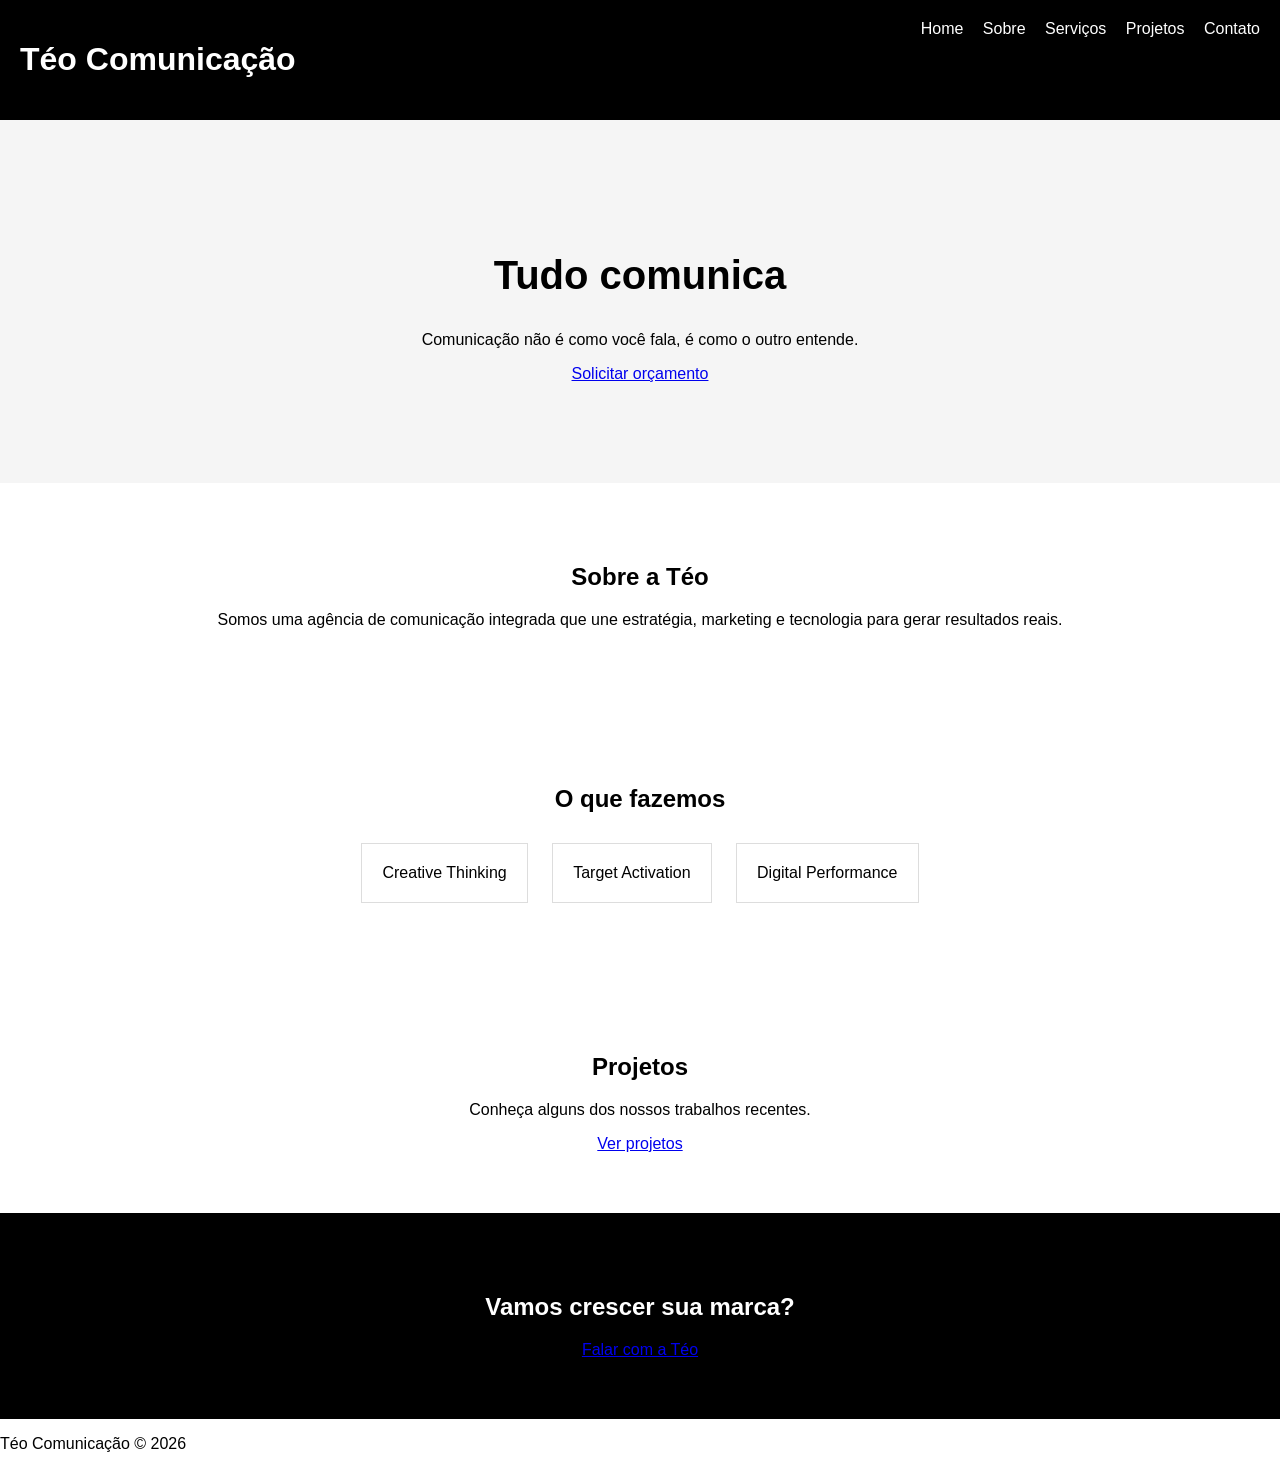
==== frontend/index.html @ 2743157f "feat: cria estrutura inicial da home" ====
<!DOCTYPE html>
<html lang="pt-BR">
<head>
  <meta charset="UTF-8">
  <title>Téo Comunicação</title>
  <link rel="stylesheet" href="css/style.css">
</head>
<body>

  <!-- HEADER -->
  <header>
    <h1>Téo Comunicação</h1>
    <nav>
      <a href="#">Home</a>
      <a href="sobre.html">Sobre</a>
      <a href="servicos.html">Serviços</a>
      <a href="projetos.html">Projetos</a>
      <a href="contato.html">Contato</a>
    </nav>
  </header>

  <!-- HERO -->
  <section class="hero">
    <h2>Tudo comunica</h2>
    <p>Comunicação não é como você fala, é como o outro entende.</p>
    <a href="contato.html">Solicitar orçamento</a>
  </section>

  <!-- SOBRE -->
  <section class="sobre">
    <h2>Sobre a Téo</h2>
    <p>
      Somos uma agência de comunicação integrada que une estratégia,
      marketing e tecnologia para gerar resultados reais.
    </p>
  </section>

  <!-- SERVIÇOS -->
  <section class="servicos">
    <h2>O que fazemos</h2>

    <div class="card">Creative Thinking</div>
    <div class="card">Target Activation</div>
    <div class="card">Digital Performance</div>

  </section>

  <!-- PROJETOS -->
  <section class="projetos">
    <h2>Projetos</h2>
    <p>Conheça alguns dos nossos trabalhos recentes.</p>
    <a href="projetos.html">Ver projetos</a>
  </section>

  <!-- CTA -->
  <section class="cta">
    <h2>Vamos crescer sua marca?</h2>
    <a href="contato.html">Falar com a Téo</a>
  </section>

  <!-- FOOTER -->
  <footer>
    <p>Téo Comunicação © 2026</p>
  </footer>

</body>
</html>
---- frontend/css/style.css ----
body {
    font-family: Arial, sans-serif;
    margin: 0;
  }
  
  header {
    display: flex;
    justify-content: space-between;
    padding: 20px;
    background: #000;
    color: #fff;
  }
  
  nav a {
    color: white;
    margin-left: 15px;
    text-decoration: none;
  }
  
  .hero {
    padding: 100px 20px;
    text-align: center;
    background: #f5f5f5;
  }
  
  .hero h2 {
    font-size: 40px;
  }
  
  section {
    padding: 60px 20px;
    text-align: center;
  }
  
  .card {
    margin: 10px;
    padding: 20px;
    border: 1px solid #ddd;
    display: inline-block;
  }
  
  .cta {
    background: black;
    color: white;
  }
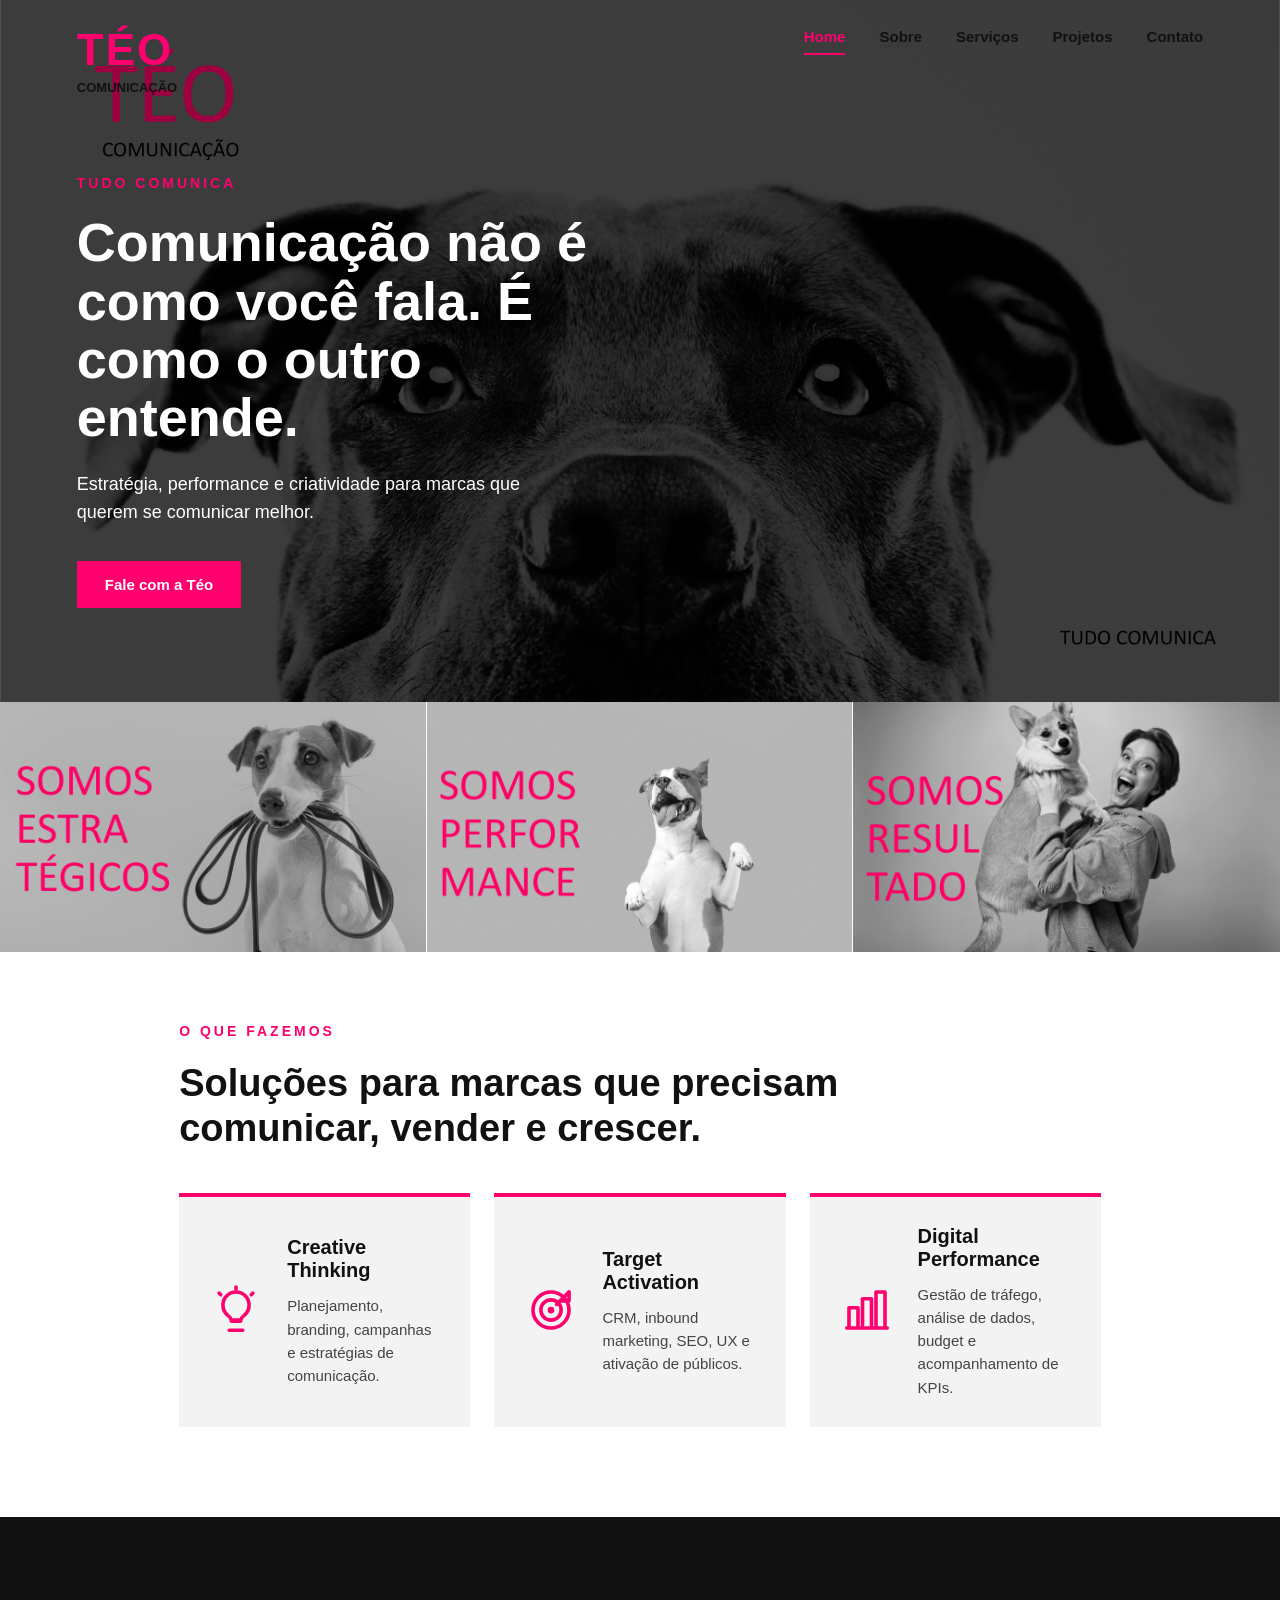
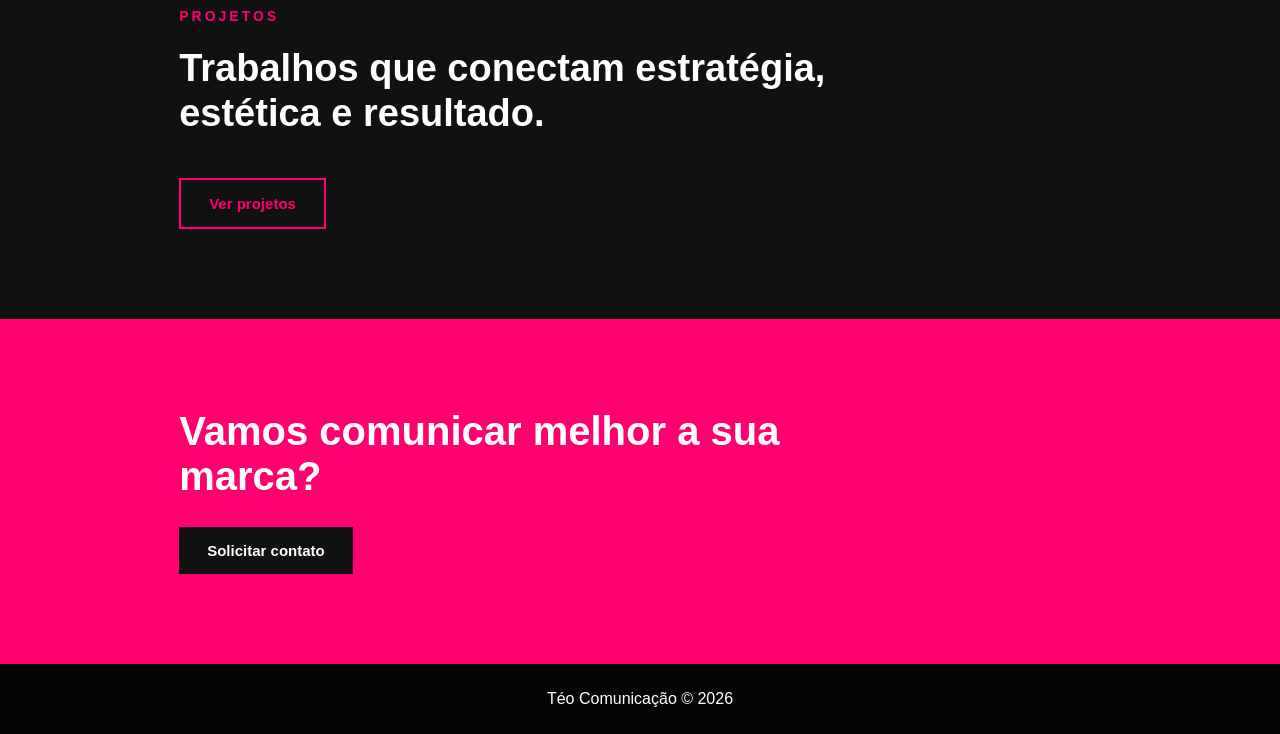
==== commit 0182d70c: "style: atualiza layout da home com imagens e icones" ====
--- a/frontend/index.html
+++ b/frontend/index.html
@@ -1,17 +1,21 @@
 <!DOCTYPE html>
 <html lang="pt-BR">
 <head>
-  <meta charset="UTF-8">
+  <meta charset="UTF-8" />
+  <meta name="viewport" content="width=device-width, initial-scale=1.0" />
   <title>Téo Comunicação</title>
-  <link rel="stylesheet" href="css/style.css">
+  <link rel="stylesheet" href="css/style.css" />
 </head>
 <body>
 
-  <!-- HEADER -->
-  <header>
-    <h1>Téo Comunicação</h1>
-    <nav>
-      <a href="#">Home</a>
+  <header class="header">
+    <div class="brand">
+      <h1>TÉO</h1>
+      <span>COMUNICAÇÃO</span>
+    </div>
+
+    <nav class="menu">
+      <a href="index.html" class="active">Home</a>
       <a href="sobre.html">Sobre</a>
       <a href="servicos.html">Serviços</a>
       <a href="projetos.html">Projetos</a>
@@ -19,47 +23,131 @@
     </nav>
   </header>
 
-  <!-- HERO -->
-  <section class="hero">
-    <h2>Tudo comunica</h2>
-    <p>Comunicação não é como você fala, é como o outro entende.</p>
-    <a href="contato.html">Solicitar orçamento</a>
-  </section>
+  <main>
 
-  <!-- SOBRE -->
-  <section class="sobre">
-    <h2>Sobre a Téo</h2>
-    <p>
-      Somos uma agência de comunicação integrada que une estratégia,
-      marketing e tecnologia para gerar resultados reais.
-    </p>
-  </section>
+    <!-- HERO -->
+    <section class="hero">
+      <div class="hero-content">
+        <span class="section-tag">Tudo comunica</span>
 
-  <!-- SERVIÇOS -->
-  <section class="servicos">
-    <h2>O que fazemos</h2>
+        <h2>
+          Comunicação não é como você fala.
+          É como o outro entende.
+        </h2>
 
-    <div class="card">Creative Thinking</div>
-    <div class="card">Target Activation</div>
-    <div class="card">Digital Performance</div>
+        <p>
+          Estratégia, performance e criatividade para marcas que querem se comunicar melhor.
+        </p>
 
-  </section>
+        <a href="contato.html" class="btn-primary">Fale com a Téo</a>
+      </div>
+    </section>
 
-  <!-- PROJETOS -->
-  <section class="projetos">
-    <h2>Projetos</h2>
-    <p>Conheça alguns dos nossos trabalhos recentes.</p>
-    <a href="projetos.html">Ver projetos</a>
-  </section>
+    <!-- SOMOS -->
+    <section class="somos-grid">
+      <div class="somos-card">
+        <img src="assets/imagens/somos-estrategicos.png" alt="Somos estratégicos">
+      </div>
 
-  <!-- CTA -->
-  <section class="cta">
-    <h2>Vamos crescer sua marca?</h2>
-    <a href="contato.html">Falar com a Téo</a>
-  </section>
+      <div class="somos-card">
+        <img src="assets/imagens/somos-performance.png" alt="Somos performance">
+      </div>
 
-  <!-- FOOTER -->
-  <footer>
+      <div class="somos-card">
+        <img src="assets/imagens/somos-resultado.png" alt="Somos resultado">
+      </div>
+    </section>
+
+    <!-- O QUE FAZEMOS -->
+    <section class="services">
+      <div class="section-header">
+        <span class="section-tag">O que fazemos</span>
+        <h2>
+          Soluções para marcas que precisam comunicar, vender e crescer.
+        </h2>
+      </div>
+
+      <div class="services-grid">
+
+        <article class="service-card">
+          <div class="service-icon">
+            <svg width="54" height="54" viewBox="0 0 24 24" fill="none">
+              <path d="M9 21h6" stroke="currentColor" stroke-width="1.6" stroke-linecap="round"/>
+              <path d="M10 17h4" stroke="currentColor" stroke-width="1.6" stroke-linecap="round"/>
+              <path d="M8.5 14.5C7.1 13.4 6.2 11.7 6.2 9.8C6.2 6.6 8.8 4 12 4C15.2 4 17.8 6.6 17.8 9.8C17.8 11.7 16.9 13.4 15.5 14.5C14.7 15.1 14.3 15.8 14.1 16.5H9.9C9.7 15.8 9.3 15.1 8.5 14.5Z" stroke="currentColor" stroke-width="1.6" stroke-linejoin="round"/>
+              <path d="M12 1.8V2.8" stroke="currentColor" stroke-width="1.6" stroke-linecap="round"/>
+              <path d="M4.5 4.5L5.2 5.2" stroke="currentColor" stroke-width="1.6" stroke-linecap="round"/>
+              <path d="M19.5 4.5L18.8 5.2" stroke="currentColor" stroke-width="1.6" stroke-linecap="round"/>
+            </svg>
+          </div>
+
+          <div>
+            <h3>Creative Thinking</h3>
+            <p>
+              Planejamento, branding, campanhas e estratégias de comunicação.
+            </p>
+          </div>
+        </article>
+
+        <article class="service-card">
+          <div class="service-icon">
+            <svg width="54" height="54" viewBox="0 0 24 24" fill="none">
+              <circle cx="12" cy="12" r="8" stroke="currentColor" stroke-width="1.6"/>
+              <circle cx="12" cy="12" r="4.5" stroke="currentColor" stroke-width="1.6"/>
+              <circle cx="12" cy="12" r="1.5" fill="currentColor"/>
+              <path d="M14.5 9.5L20 4" stroke="currentColor" stroke-width="1.6" stroke-linecap="round"/>
+              <path d="M20 4V8H16" stroke="currentColor" stroke-width="1.6" stroke-linecap="round" stroke-linejoin="round"/>
+            </svg>
+          </div>
+
+          <div>
+            <h3>Target Activation</h3>
+            <p>
+              CRM, inbound marketing, SEO, UX e ativação de públicos.
+            </p>
+          </div>
+        </article>
+
+        <article class="service-card">
+          <div class="service-icon">
+            <svg width="54" height="54" viewBox="0 0 24 24" fill="none">
+              <path d="M4 20V11H8V20" stroke="currentColor" stroke-width="1.6" stroke-linejoin="round"/>
+              <path d="M10 20V7H14V20" stroke="currentColor" stroke-width="1.6" stroke-linejoin="round"/>
+              <path d="M16 20V4H20V20" stroke="currentColor" stroke-width="1.6" stroke-linejoin="round"/>
+              <path d="M3 20H21" stroke="currentColor" stroke-width="1.6" stroke-linecap="round"/>
+            </svg>
+          </div>
+
+          <div>
+            <h3>Digital Performance</h3>
+            <p>
+              Gestão de tráfego, análise de dados, budget e acompanhamento de KPIs.
+            </p>
+          </div>
+        </article>
+
+      </div>
+    </section>
+
+    <!-- PROJETOS -->
+    <section class="projects-preview">
+      <div class="section-header">
+        <span class="section-tag">Projetos</span>
+        <h2>Trabalhos que conectam estratégia, estética e resultado.</h2>
+      </div>
+
+      <a href="projetos.html" class="btn-secondary">Ver projetos</a>
+    </section>
+
+    <!-- CTA -->
+    <section class="cta">
+      <h2>Vamos comunicar melhor a sua marca?</h2>
+      <a href="contato.html" class="btn-primary">Solicitar contato</a>
+    </section>
+
+  </main>
+
+  <footer class="footer">
     <p>Téo Comunicação © 2026</p>
   </footer>
 
--- a/frontend/css/style.css
+++ b/frontend/css/style.css
@@ -1,45 +1,281 @@
-body {
-    font-family: Arial, sans-serif;
+* {
     margin: 0;
-  }
-  
-  header {
+    padding: 0;
+    box-sizing: border-box;
+  }
+  
+  body {
+    font-family: Arial, Helvetica, sans-serif;
+    background: #fff;
+    color: #111;
+  }
+  
+  .header {
+    width: 100%;
+    padding: 28px 6%;
+    position: absolute;
+    top: 0;
+    left: 0;
+    z-index: 10;
+  
     display: flex;
     justify-content: space-between;
-    padding: 20px;
-    background: #000;
-    color: #fff;
-  }
-  
-  nav a {
-    color: white;
-    margin-left: 15px;
+    align-items: flex-start;
+  }
+  
+  .brand h1 {
+    color: #ff006e;
+    font-size: 44px;
+    line-height: 1;
+    letter-spacing: 2px;
+  }
+  
+  .brand span {
+    display: block;
+    margin-top: 8px;
+    font-size: 13px;
+    font-weight: 700;
+    color: #111;
+  }
+  
+  .menu {
+    display: flex;
+    gap: 34px;
+  }
+  
+  .menu a {
+    color: #111;
     text-decoration: none;
+    font-weight: 700;
+    font-size: 15px;
+    padding-bottom: 8px;
+  }
+  
+  .menu a:hover,
+  .menu a.active {
+    color: #ff006e;
+    border-bottom: 2px solid #ff006e;
   }
   
   .hero {
-    padding: 100px 20px;
+    min-height: 78vh;
+    padding: 170px 6% 90px;
+  
+    background:
+      linear-gradient(rgba(0, 0, 0, 0.38), rgba(0, 0, 0, 0.38)),
+      url("../assets/imagens/capa-cachorro.png");
+  
+    background-size: cover;
+    background-position: center;
+    color: #fff;
+  
+    display: flex;
+    align-items: center;
+  }
+  
+  .hero-content {
+    max-width: 580px;
+  }
+  
+  .section-tag {
+    display: inline-block;
+    margin-bottom: 22px;
+    color: #ff006e;
+    font-size: 14px;
+    font-weight: 800;
+    letter-spacing: 3px;
+    text-transform: uppercase;
+  }
+  
+  .hero h2 {
+    font-size: 54px;
+    line-height: 1.08;
+    font-weight: 900;
+    margin-bottom: 24px;
+  }
+  
+  .hero p {
+    max-width: 480px;
+    font-size: 18px;
+    line-height: 1.55;
+    margin-bottom: 34px;
+  }
+  
+  .btn-primary,
+  .btn-secondary {
+    display: inline-block;
+    text-decoration: none;
+    font-weight: 800;
+    font-size: 15px;
+    padding: 15px 28px;
+    transition: 0.3s;
+  }
+  
+  .btn-primary {
+    background: #ff006e;
+    color: #fff;
+  }
+  
+  .btn-primary:hover {
+    background: #d9005d;
+  }
+  
+  .btn-secondary {
+    border: 2px solid #ff006e;
+    color: #ff006e;
+  }
+  
+  .btn-secondary:hover {
+    background: #ff006e;
+    color: #fff;
+  }
+  
+  .somos-grid {
+    display: grid;
+    grid-template-columns: repeat(3, 1fr);
+    background: #d9d9d9;
+  }
+  
+  .somos-card {
+    min-height: 250px;
+    border-right: 1px solid #fff;
+    overflow: hidden;
+  }
+  
+  .somos-card:last-child {
+    border-right: none;
+  }
+  
+  .somos-card img {
+    width: 100%;
+    height: 100%;
+    display: block;
+    object-fit: cover;
+  }
+  
+  .services {
+    padding: 70px 14% 90px;
+    background: #fff;
+  }
+  
+  .section-header {
+    max-width: 760px;
+    margin-bottom: 42px;
+  }
+  
+  .section-header h2 {
+    font-size: 38px;
+    line-height: 1.18;
+    font-weight: 900;
+  }
+  
+  .services-grid {
+    display: grid;
+    grid-template-columns: repeat(3, 1fr);
+    gap: 24px;
+  }
+  
+  .service-card {
+    min-height: 150px;
+    padding: 28px 30px;
+    background: #f3f3f3;
+    border-top: 4px solid #ff006e;
+  
+    display: flex;
+    align-items: center;
+    gap: 24px;
+  }
+  
+  .service-icon {
+    color: #ff006e;
+    flex-shrink: 0;
+  }
+  
+  .service-card h3 {
+    font-size: 20px;
+    margin-bottom: 12px;
+  }
+  
+  .service-card p {
+    color: #444;
+    font-size: 15px;
+    line-height: 1.55;
+  }
+  
+  .projects-preview {
+    padding: 90px 14%;
+    background: #111;
+    color: #fff;
+  }
+  
+  .projects-preview .section-header h2 {
+    color: #fff;
+  }
+  
+  .cta {
+    padding: 90px 14%;
+    background: #ff006e;
+    color: #fff;
+  }
+  
+  .cta h2 {
+    font-size: 40px;
+    max-width: 700px;
+    margin-bottom: 28px;
+  }
+  
+  .cta .btn-primary {
+    background: #111;
+  }
+  
+  .footer {
+    padding: 26px 8%;
+    background: #050505;
+    color: #fff;
     text-align: center;
-    background: #f5f5f5;
-  }
-  
-  .hero h2 {
-    font-size: 40px;
-  }
-  
-  section {
-    padding: 60px 20px;
-    text-align: center;
-  }
-  
-  .card {
-    margin: 10px;
-    padding: 20px;
-    border: 1px solid #ddd;
-    display: inline-block;
-  }
-  
-  .cta {
-    background: black;
-    color: white;
+  }
+  
+  /* Responsivo */
+  @media (max-width: 900px) {
+    .header {
+      position: relative;
+      background: #fff;
+      flex-direction: column;
+      gap: 24px;
+    }
+  
+    .menu {
+      flex-wrap: wrap;
+      gap: 18px;
+    }
+  
+    .hero {
+      padding-top: 90px;
+      min-height: 70vh;
+    }
+  
+    .hero h2 {
+      font-size: 40px;
+    }
+  
+    .somos-grid,
+    .services-grid {
+      grid-template-columns: 1fr;
+    }
+  
+    .services,
+    .projects-preview,
+    .cta {
+      padding: 70px 8%;
+    }
+  
+    .section-header h2,
+    .cta h2 {
+      font-size: 32px;
+    }
+  
+    .service-card {
+      flex-direction: column;
+      align-items: flex-start;
+    }
   }
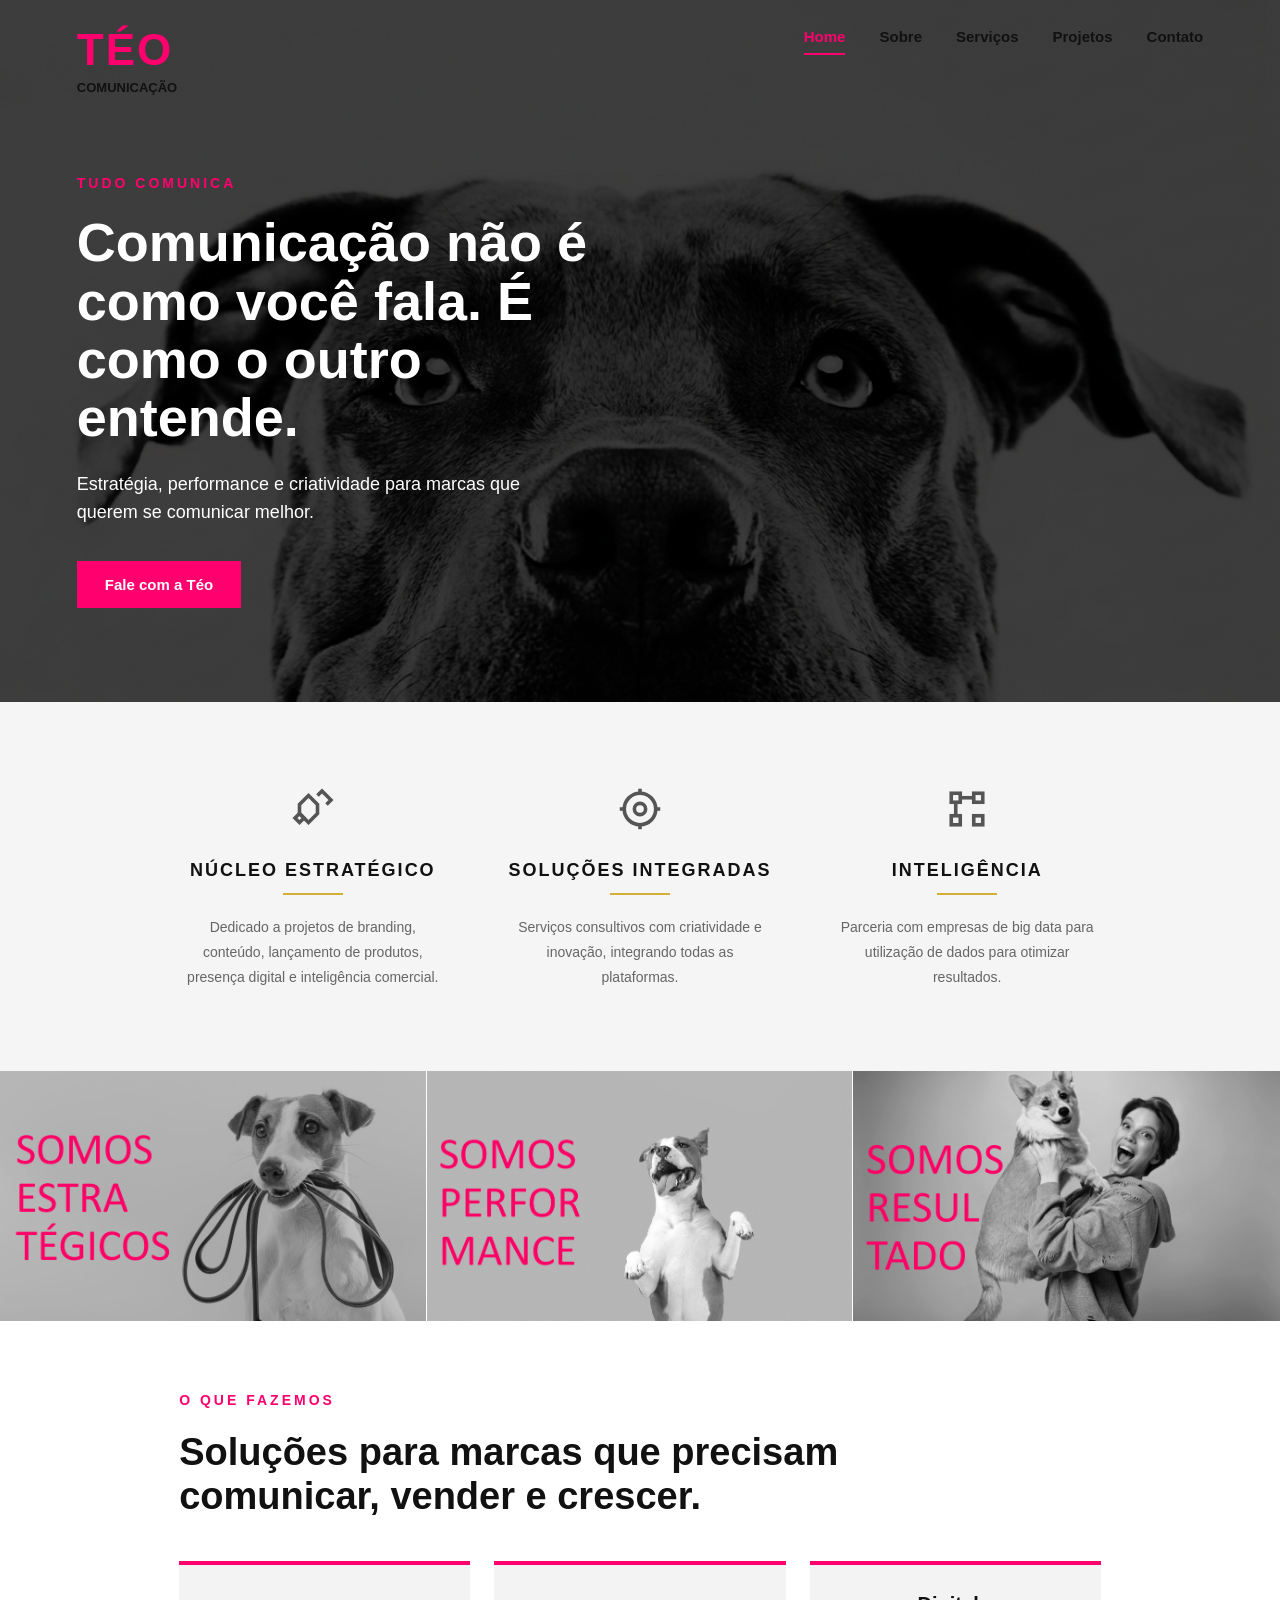
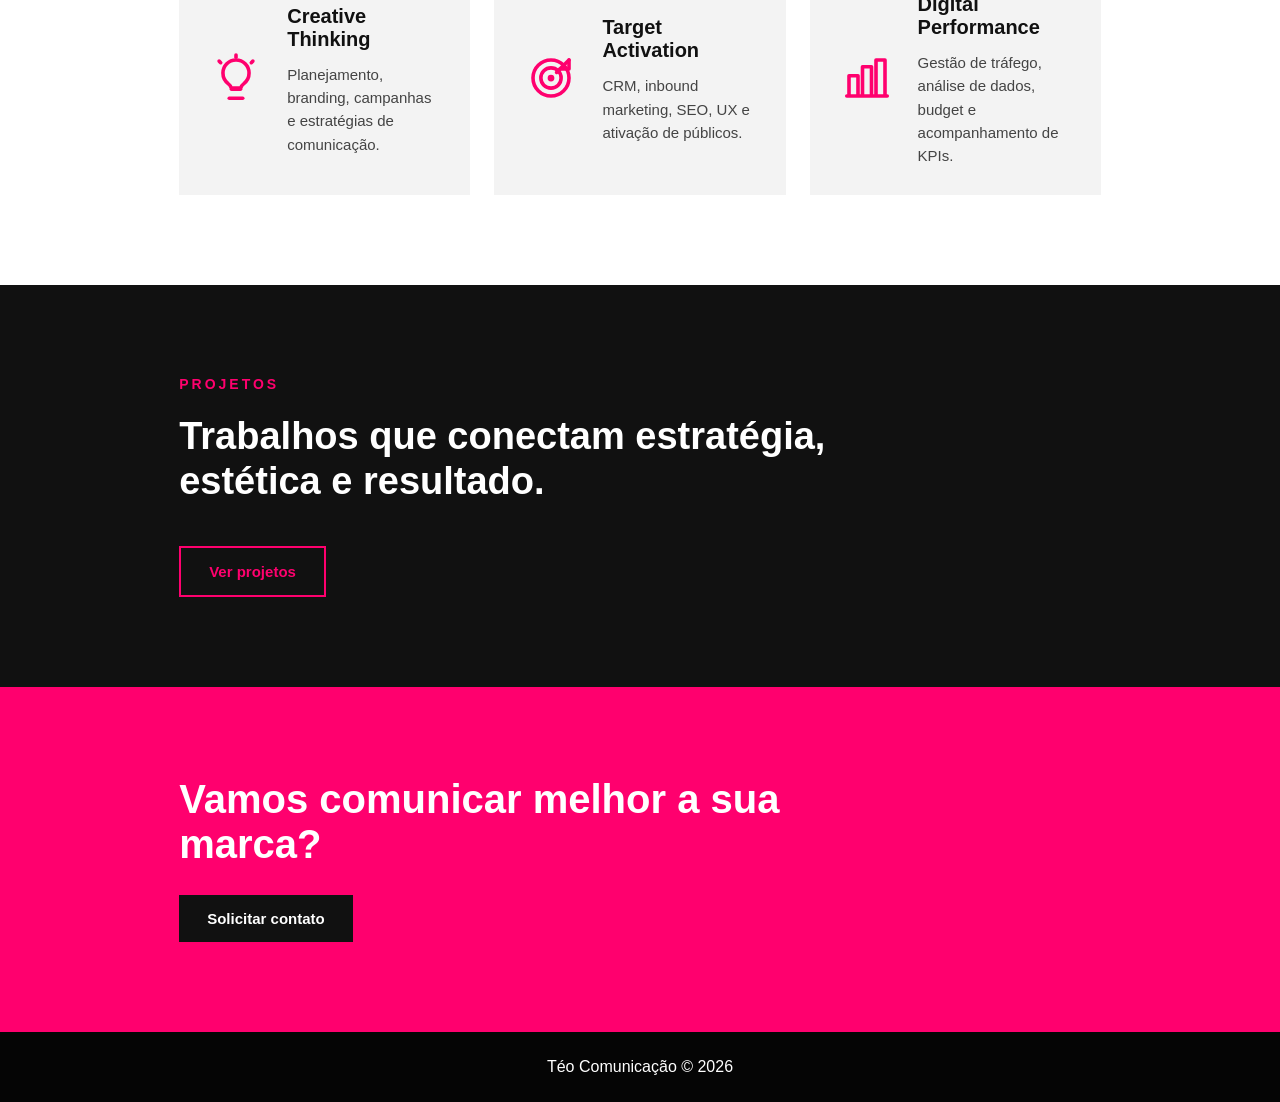
==== commit 3fb31889: "feat: adiciona seção institucional com icones (núcleo, soluções e inteligência)" ====
--- a/frontend/index.html
+++ b/frontend/index.html
@@ -42,6 +42,77 @@
         <a href="contato.html" class="btn-primary">Fale com a Téo</a>
       </div>
     </section>
+
+    <section class="services-extra">
+
+        <div class="services-extra-grid">
+      
+          <article class="service-extra">
+            <div class="icon">
+              <svg width="54" height="54" viewBox="0 0 24 24" fill="none">
+                <path d="M8 16L6 18L4 16L6 14L8 16Z" stroke="currentColor" stroke-width="1.6"/>
+                <path d="M6 14V10L10 6L14 10V14L10 18L6 14Z" stroke="currentColor" stroke-width="1.6"/>
+                <path d="M14 6L16 4L20 8L18 10" stroke="currentColor" stroke-width="1.6"/>
+              </svg>
+            </div>
+      
+            <h3>Núcleo Estratégico</h3>
+      
+            <div class="line"></div>
+      
+            <p>
+              Dedicado a projetos de branding, conteúdo, lançamento de produtos,
+              presença digital e inteligência comercial.
+            </p>
+          </article>
+      
+          <article class="service-extra">
+            <div class="icon">
+              <svg width="54" height="54" viewBox="0 0 24 24" fill="none">
+                <circle cx="12" cy="12" r="7" stroke="currentColor" stroke-width="1.6"/>
+                <circle cx="12" cy="12" r="2.5" stroke="currentColor" stroke-width="1.6"/>
+                <path d="M12 5V3" stroke="currentColor" stroke-width="1.6"/>
+                <path d="M12 21V19" stroke="currentColor" stroke-width="1.6"/>
+                <path d="M5 12H3" stroke="currentColor" stroke-width="1.6"/>
+                <path d="M21 12H19" stroke="currentColor" stroke-width="1.6"/>
+              </svg>
+            </div>
+      
+            <h3>Soluções Integradas</h3>
+      
+            <div class="line"></div>
+      
+            <p>
+              Serviços consultivos com criatividade e inovação,
+              integrando todas as plataformas.
+            </p>
+          </article>
+      
+          <article class="service-extra">
+            <div class="icon">
+              <svg width="54" height="54" viewBox="0 0 24 24" fill="none">
+                <rect x="5" y="5" width="4" height="4" stroke="currentColor" stroke-width="1.6"/>
+                <rect x="15" y="5" width="4" height="4" stroke="currentColor" stroke-width="1.6"/>
+                <rect x="5" y="15" width="4" height="4" stroke="currentColor" stroke-width="1.6"/>
+                <rect x="15" y="15" width="4" height="4" stroke="currentColor" stroke-width="1.6"/>
+                <path d="M9 7H15" stroke="currentColor" stroke-width="1.6"/>
+                <path d="M7 9V15" stroke="currentColor" stroke-width="1.6"/>
+              </svg>
+            </div>
+      
+            <h3>Inteligência</h3>
+      
+            <div class="line"></div>
+      
+            <p>
+              Parceria com empresas de big data para utilização de dados
+              para otimizar resultados.
+            </p>
+          </article>
+      
+        </div>
+      
+      </section>
 
     <!-- SOMOS -->
     <section class="somos-grid">
--- a/frontend/css/style.css
+++ b/frontend/css/style.css
@@ -278,4 +278,49 @@
       flex-direction: column;
       align-items: flex-start;
     }
+  }
+
+  .services-extra {
+    padding: 80px 14%;
+    background: #f5f5f5;
+  }
+  
+  .services-extra-grid {
+    display: grid;
+    grid-template-columns: repeat(3, 1fr);
+    gap: 60px;
+    text-align: center;
+  }
+  
+  .service-extra .icon {
+    color: #555;
+    margin-bottom: 20px;
+  }
+  
+  .service-extra h3 {
+    font-size: 18px;
+    letter-spacing: 2px;
+    text-transform: uppercase;
+    margin-bottom: 12px;
+  }
+  
+  .service-extra .line {
+    width: 60px;
+    height: 2px;
+    background: #d4af37;
+    margin: 12px auto 20px;
+  }
+  
+  .service-extra p {
+    font-size: 14px;
+    color: #666;
+    line-height: 1.8;
+  }
+  
+  /* Responsivo */
+  @media (max-width: 900px) {
+    .services-extra-grid {
+      grid-template-columns: 1fr;
+      gap: 40px;
+    }
   }
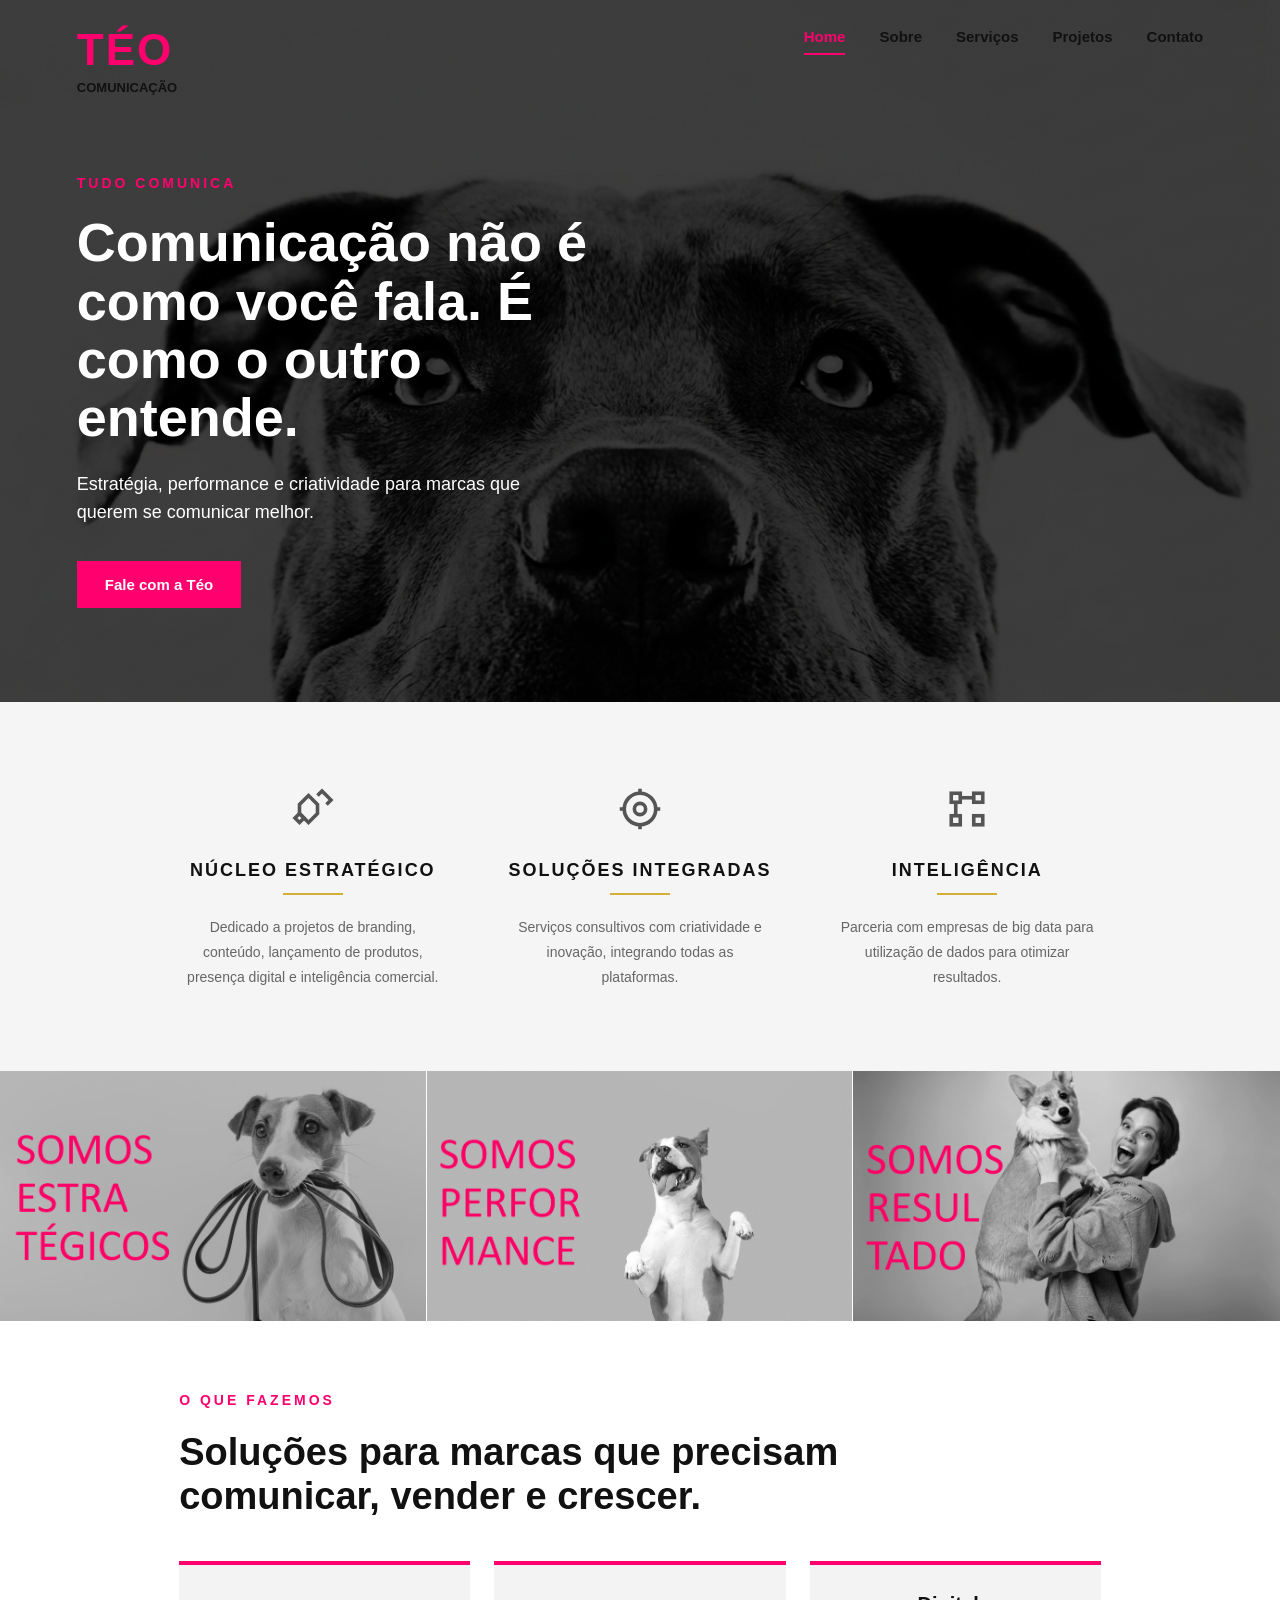
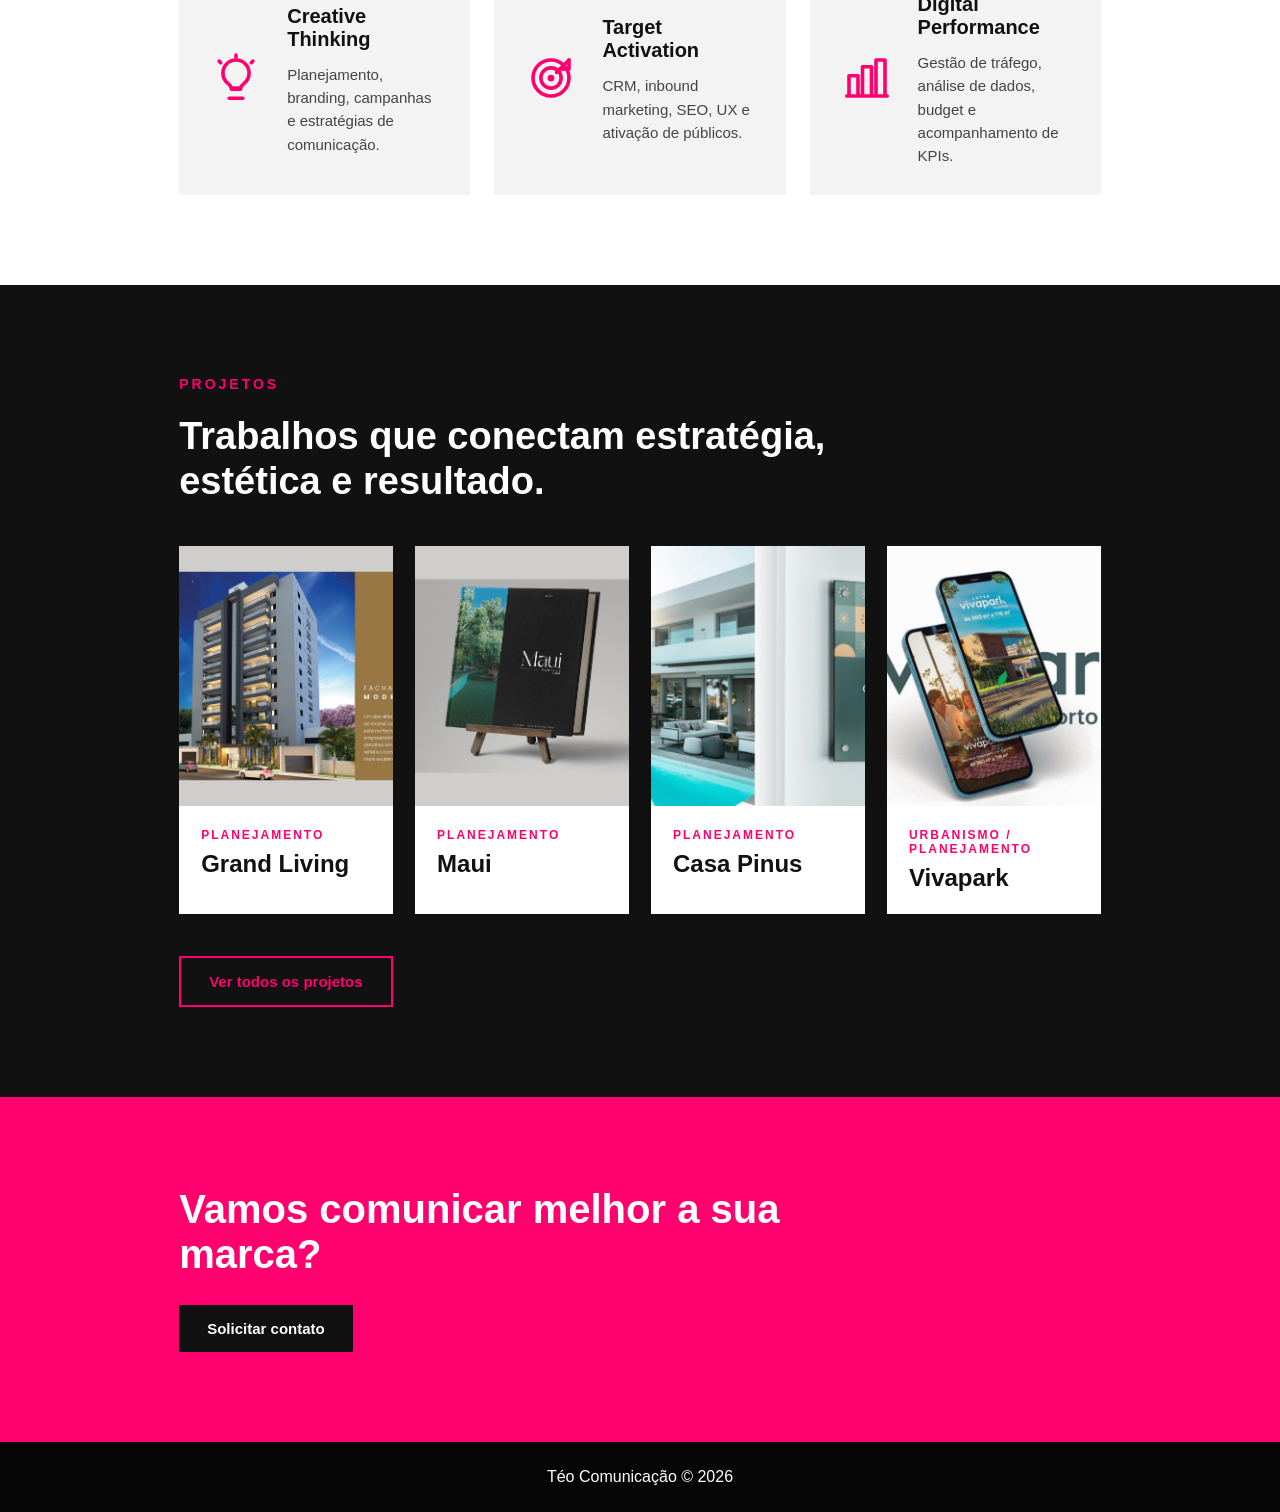
==== commit 08dc23e9: "feat: adiciona projetos em destaque na home" ====
--- a/frontend/index.html
+++ b/frontend/index.html
@@ -202,13 +202,47 @@
 
     <!-- PROJETOS -->
     <section class="projects-preview">
-      <div class="section-header">
-        <span class="section-tag">Projetos</span>
-        <h2>Trabalhos que conectam estratégia, estética e resultado.</h2>
-      </div>
-
-      <a href="projetos.html" class="btn-secondary">Ver projetos</a>
-    </section>
+        <div class="section-header">
+          <span class="section-tag">Projetos</span>
+          <h2>Trabalhos que conectam estratégia, estética e resultado.</h2>
+        </div>
+      
+        <div class="projects-grid">
+          <article class="project-card">
+            <img src="assets/imagens/grand-living-01.png" alt="Projeto Grand Living">
+            <div>
+              <span>Planejamento</span>
+              <h3>Grand Living</h3>
+            </div>
+          </article>
+      
+          <article class="project-card">
+            <img src="assets/imagens/maui-01.png" alt="Projeto Maui">
+            <div>
+              <span>Planejamento</span>
+              <h3>Maui</h3>
+            </div>
+          </article>
+      
+          <article class="project-card">
+            <img src="assets/imagens/casa-pinus-01.png" alt="Projeto Casa Pinus">
+            <div>
+              <span>Planejamento</span>
+              <h3>Casa Pinus</h3>
+            </div>
+          </article>
+      
+          <article class="project-card">
+            <img src="assets/imagens/vivapark-01.png" alt="Projeto Vivapark">
+            <div>
+              <span>Urbanismo / Planejamento</span>
+              <h3>Vivapark</h3>
+            </div>
+          </article>
+        </div>
+      
+        <a href="projetos.html" class="btn-secondary">Ver todos os projetos</a>
+      </section>
 
     <!-- CTA -->
     <section class="cta">
--- a/frontend/css/style.css
+++ b/frontend/css/style.css
@@ -211,6 +211,54 @@
   .projects-preview .section-header h2 {
     color: #fff;
   }
+
+  .projects-grid {
+    display: grid;
+    grid-template-columns: repeat(4, 1fr);
+    gap: 22px;
+    margin-bottom: 42px;
+  }
+  
+  .project-card {
+    background: #fff;
+    color: #111;
+    overflow: hidden;
+  }
+  
+  .project-card img {
+    width: 100%;
+    height: 260px;
+    display: block;
+    object-fit: cover;
+  }
+  
+  .project-card div {
+    padding: 22px;
+  }
+  
+  .project-card span {
+    display: block;
+    color: #ff006e;
+    font-size: 12px;
+    font-weight: 800;
+    text-transform: uppercase;
+    letter-spacing: 2px;
+    margin-bottom: 8px;
+  }
+  
+  .project-card h3 {
+    font-size: 24px;
+  }
+  
+  @media (max-width: 900px) {
+    .projects-grid {
+      grid-template-columns: 1fr;
+    }
+  
+    .project-card img {
+      height: 300px;
+    }
+  }
   
   .cta {
     padding: 90px 14%;
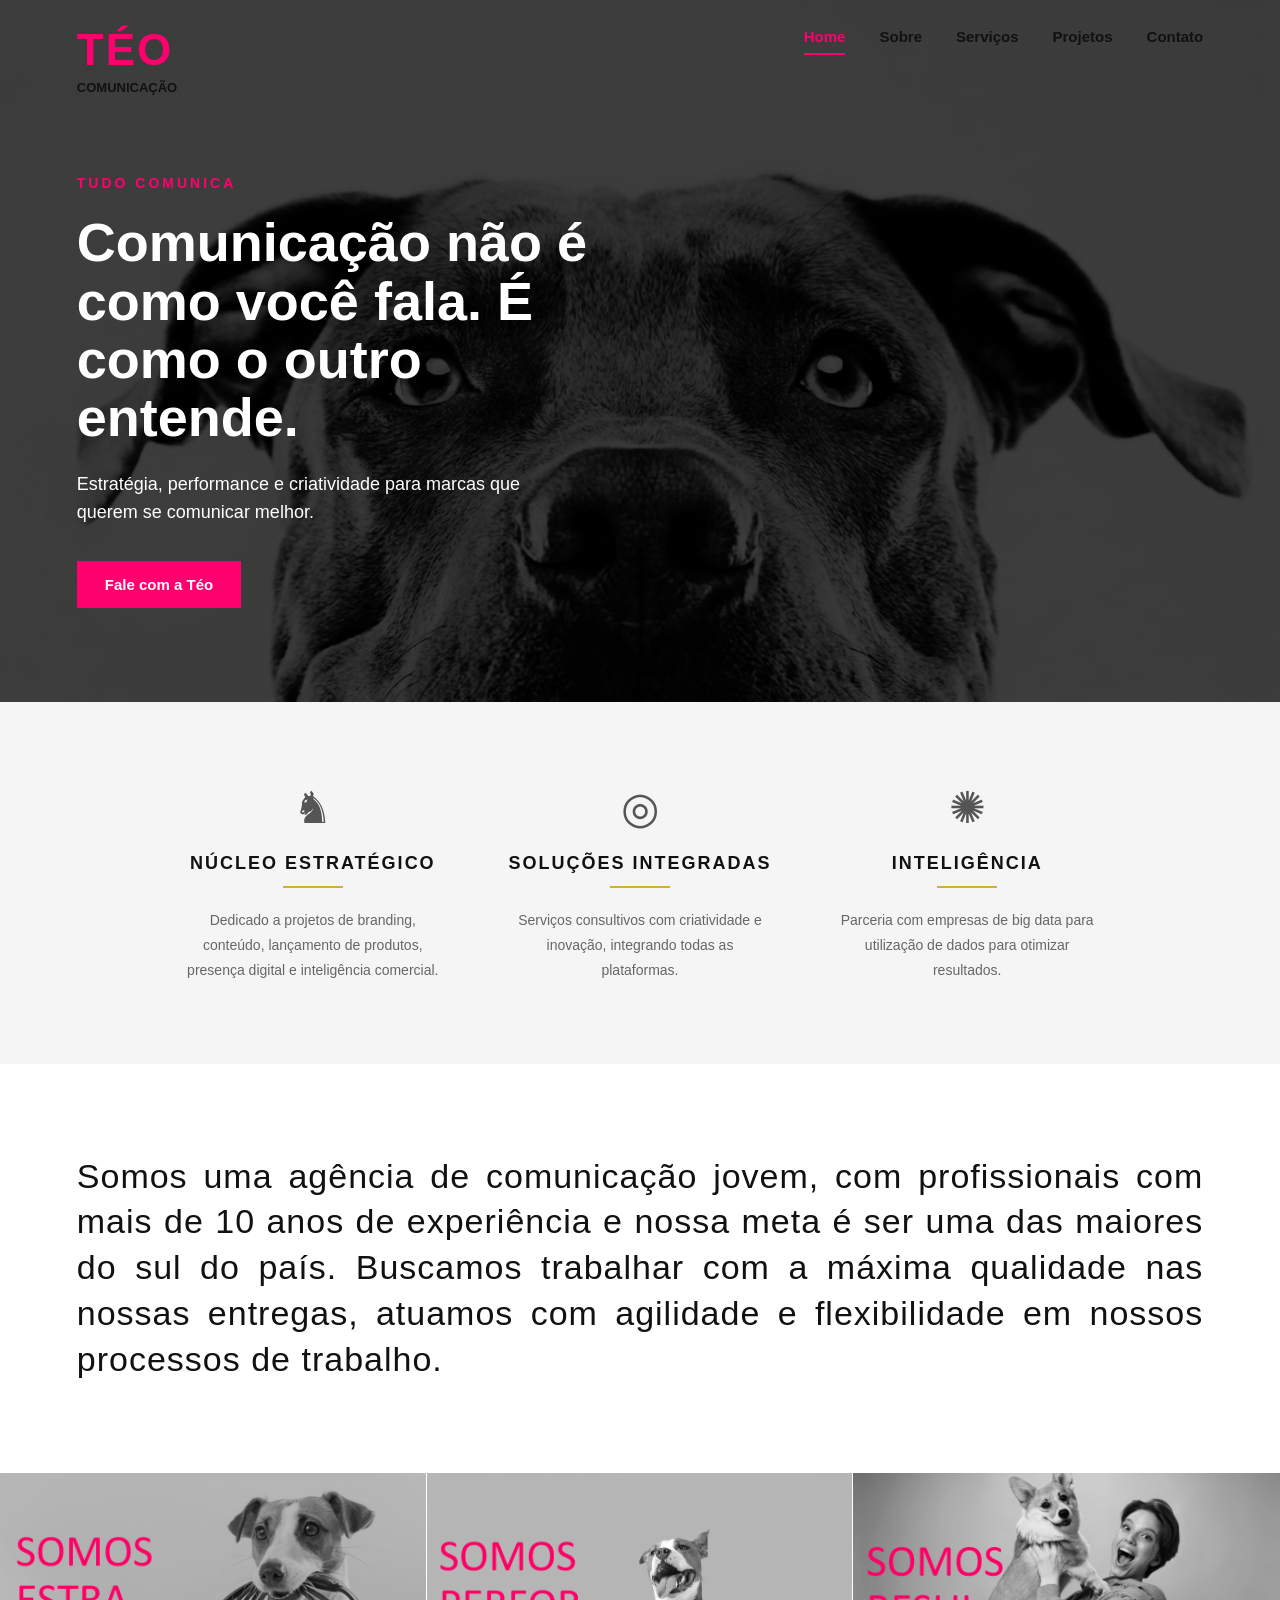
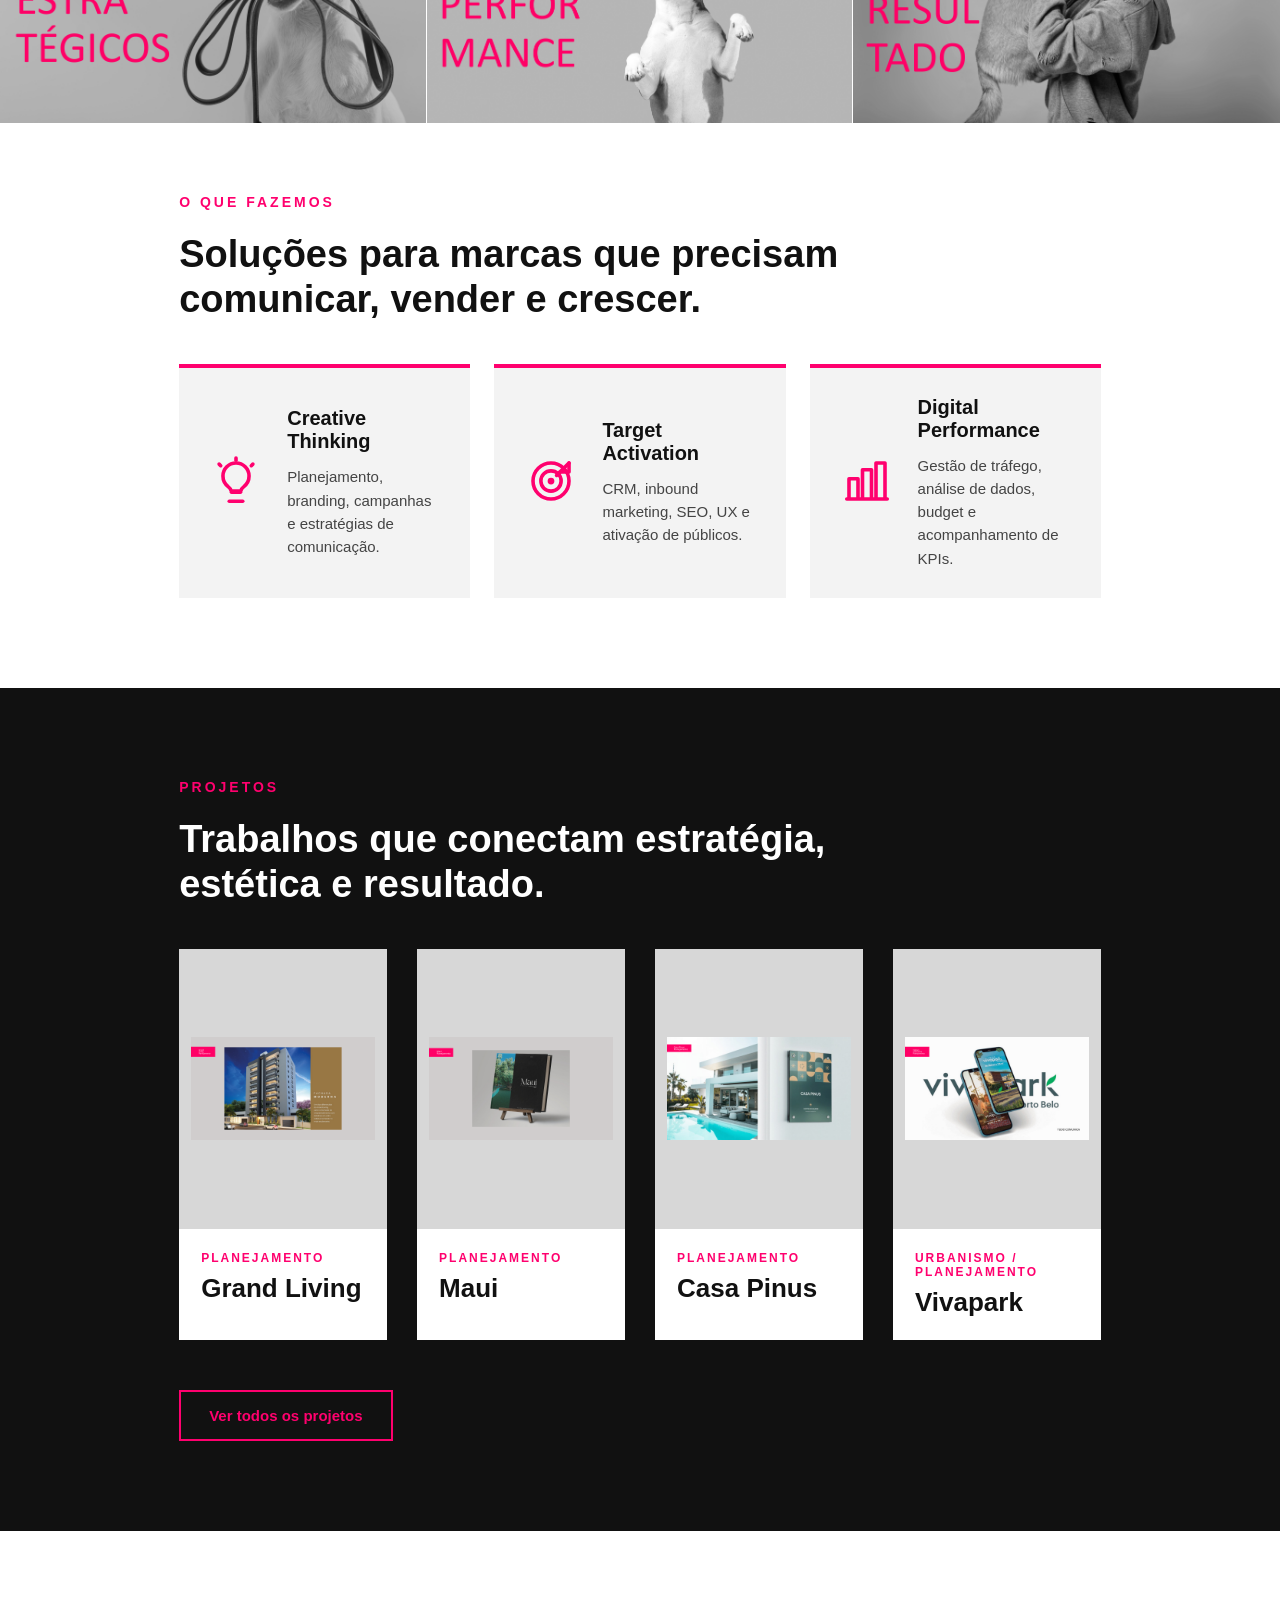
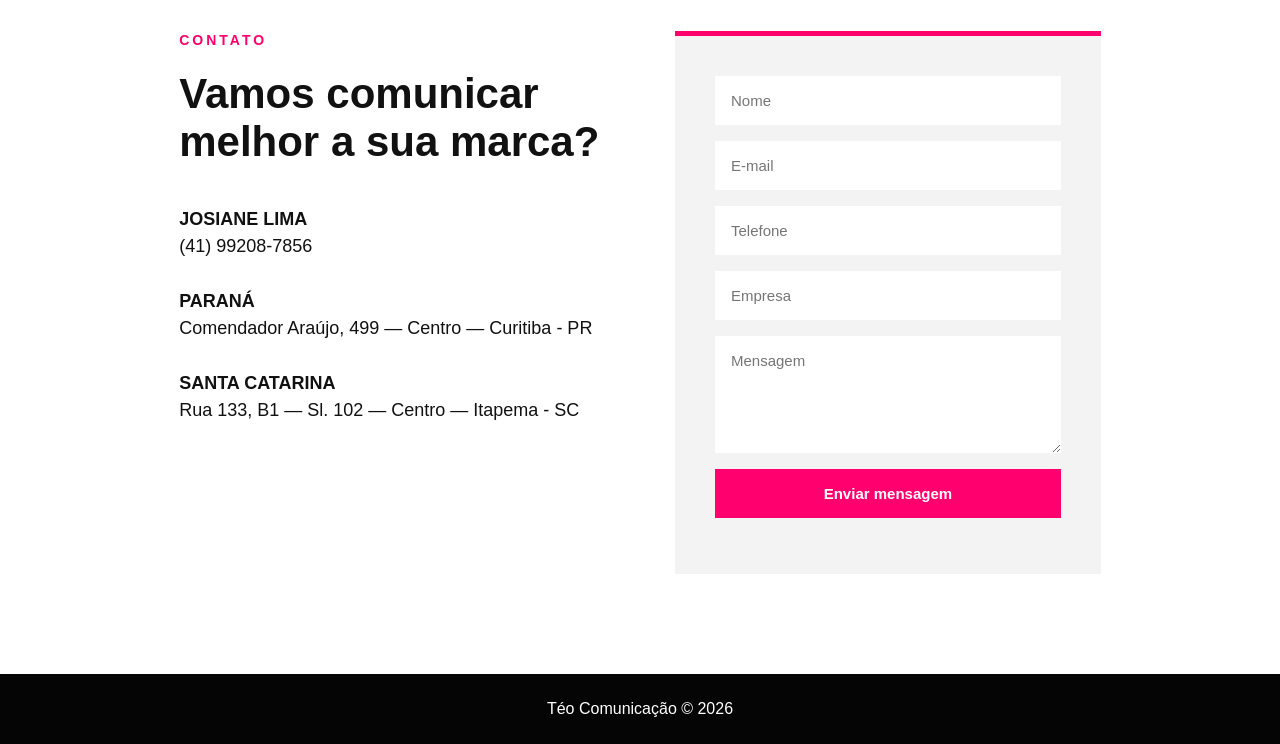
==== commit df35260c: "feat: adiciona seção sobre e contato com formulário" ====
--- a/frontend/index.html
+++ b/frontend/index.html
@@ -16,16 +16,15 @@
 
     <nav class="menu">
       <a href="index.html" class="active">Home</a>
-      <a href="sobre.html">Sobre</a>
-      <a href="servicos.html">Serviços</a>
-      <a href="projetos.html">Projetos</a>
-      <a href="contato.html">Contato</a>
+      <a href="#quem-somos">Sobre</a>
+      <a href="#servicos">Serviços</a>
+      <a href="projetos.html" target="_blank">Projetos</a>
+      <a href="#contato">Contato</a>
     </nav>
   </header>
 
   <main>
 
-    <!-- HERO -->
     <section class="hero">
       <div class="hero-content">
         <span class="section-tag">Tudo comunica</span>
@@ -39,82 +38,55 @@
           Estratégia, performance e criatividade para marcas que querem se comunicar melhor.
         </p>
 
-        <a href="contato.html" class="btn-primary">Fale com a Téo</a>
+        <a href="#contato" class="btn-primary">Fale com a Téo</a>
       </div>
     </section>
 
     <section class="services-extra">
-
         <div class="services-extra-grid">
-      
+  
           <article class="service-extra">
-            <div class="icon">
-              <svg width="54" height="54" viewBox="0 0 24 24" fill="none">
-                <path d="M8 16L6 18L4 16L6 14L8 16Z" stroke="currentColor" stroke-width="1.6"/>
-                <path d="M6 14V10L10 6L14 10V14L10 18L6 14Z" stroke="currentColor" stroke-width="1.6"/>
-                <path d="M14 6L16 4L20 8L18 10" stroke="currentColor" stroke-width="1.6"/>
-              </svg>
-            </div>
-      
+            <div class="icon">♞</div>
             <h3>Núcleo Estratégico</h3>
-      
             <div class="line"></div>
-      
             <p>
               Dedicado a projetos de branding, conteúdo, lançamento de produtos,
               presença digital e inteligência comercial.
             </p>
           </article>
-      
+  
           <article class="service-extra">
-            <div class="icon">
-              <svg width="54" height="54" viewBox="0 0 24 24" fill="none">
-                <circle cx="12" cy="12" r="7" stroke="currentColor" stroke-width="1.6"/>
-                <circle cx="12" cy="12" r="2.5" stroke="currentColor" stroke-width="1.6"/>
-                <path d="M12 5V3" stroke="currentColor" stroke-width="1.6"/>
-                <path d="M12 21V19" stroke="currentColor" stroke-width="1.6"/>
-                <path d="M5 12H3" stroke="currentColor" stroke-width="1.6"/>
-                <path d="M21 12H19" stroke="currentColor" stroke-width="1.6"/>
-              </svg>
-            </div>
-      
+            <div class="icon">◎</div>
             <h3>Soluções Integradas</h3>
-      
             <div class="line"></div>
-      
             <p>
               Serviços consultivos com criatividade e inovação,
               integrando todas as plataformas.
             </p>
           </article>
-      
+  
           <article class="service-extra">
-            <div class="icon">
-              <svg width="54" height="54" viewBox="0 0 24 24" fill="none">
-                <rect x="5" y="5" width="4" height="4" stroke="currentColor" stroke-width="1.6"/>
-                <rect x="15" y="5" width="4" height="4" stroke="currentColor" stroke-width="1.6"/>
-                <rect x="5" y="15" width="4" height="4" stroke="currentColor" stroke-width="1.6"/>
-                <rect x="15" y="15" width="4" height="4" stroke="currentColor" stroke-width="1.6"/>
-                <path d="M9 7H15" stroke="currentColor" stroke-width="1.6"/>
-                <path d="M7 9V15" stroke="currentColor" stroke-width="1.6"/>
-              </svg>
-            </div>
-      
+            <div class="icon">✺</div>
             <h3>Inteligência</h3>
-      
             <div class="line"></div>
-      
             <p>
               Parceria com empresas de big data para utilização de dados
               para otimizar resultados.
             </p>
           </article>
-      
+  
         </div>
-      
       </section>
 
-    <!-- SOMOS -->
+    <section class="about-intro" id="quem-somos">
+      <p>
+        Somos uma agência de comunicação jovem, com profissionais com mais de 10 anos
+        de experiência e nossa meta é ser uma das maiores do sul do país. Buscamos
+        trabalhar com a máxima qualidade nas nossas entregas, atuamos com agilidade
+        e flexibilidade em nossos processos de trabalho.
+      </p>
+    </section>
+
     <section class="somos-grid">
       <div class="somos-card">
         <img src="assets/imagens/somos-estrategicos.png" alt="Somos estratégicos">
@@ -129,8 +101,7 @@
       </div>
     </section>
 
-    <!-- O QUE FAZEMOS -->
-    <section class="services">
+    <section class="services" id="servicos">
       <div class="section-header">
         <span class="section-tag">O que fazemos</span>
         <h2>
@@ -154,9 +125,7 @@
 
           <div>
             <h3>Creative Thinking</h3>
-            <p>
-              Planejamento, branding, campanhas e estratégias de comunicação.
-            </p>
+            <p>Planejamento, branding, campanhas e estratégias de comunicação.</p>
           </div>
         </article>
 
@@ -173,9 +142,7 @@
 
           <div>
             <h3>Target Activation</h3>
-            <p>
-              CRM, inbound marketing, SEO, UX e ativação de públicos.
-            </p>
+            <p>CRM, inbound marketing, SEO, UX e ativação de públicos.</p>
           </div>
         </article>
 
@@ -191,63 +158,91 @@
 
           <div>
             <h3>Digital Performance</h3>
-            <p>
-              Gestão de tráfego, análise de dados, budget e acompanhamento de KPIs.
-            </p>
-          </div>
-        </article>
-
-      </div>
-    </section>
-
-    <!-- PROJETOS -->
+            <p>Gestão de tráfego, análise de dados, budget e acompanhamento de KPIs.</p>
+          </div>
+        </article>
+
+      </div>
+    </section>
+
     <section class="projects-preview">
-        <div class="section-header">
-          <span class="section-tag">Projetos</span>
-          <h2>Trabalhos que conectam estratégia, estética e resultado.</h2>
+      <div class="section-header">
+        <span class="section-tag">Projetos</span>
+        <h2>Trabalhos que conectam estratégia, estética e resultado.</h2>
+      </div>
+
+      <div class="projects-grid">
+        <article class="project-card">
+          <img src="assets/imagens/grand-living-01.png" alt="Projeto Grand Living">
+          <div>
+            <span>Planejamento</span>
+            <h3>Grand Living</h3>
+          </div>
+        </article>
+
+        <article class="project-card">
+          <img src="assets/imagens/maui-01.png" alt="Projeto Maui">
+          <div>
+            <span>Planejamento</span>
+            <h3>Maui</h3>
+          </div>
+        </article>
+
+        <article class="project-card">
+          <img src="assets/imagens/casa-pinus-01.png" alt="Projeto Casa Pinus">
+          <div>
+            <span>Planejamento</span>
+            <h3>Casa Pinus</h3>
+          </div>
+        </article>
+
+        <article class="project-card">
+          <img src="assets/imagens/vivapark-01.png" alt="Projeto Vivapark">
+          <div>
+            <span>Urbanismo / Planejamento</span>
+            <h3>Vivapark</h3>
+          </div>
+        </article>
+      </div>
+
+      <a href="projetos.html" class="btn-secondary">Ver todos os projetos</a>
+    </section>
+
+    <section class="contact-section" id="contato">
+      <div class="contact-info">
+        <span class="section-tag">Contato</span>
+
+        <h2>Vamos comunicar melhor a sua marca?</h2>
+
+        <div class="contact-details">
+          <p>
+            <strong>Josiane Lima</strong><br>
+            (41) 99208-7856
+          </p>
+
+          <p>
+            <strong>Paraná</strong><br>
+            Comendador Araújo, 499 — Centro — Curitiba - PR
+          </p>
+
+          <p>
+            <strong>Santa Catarina</strong><br>
+            Rua 133, B1 — Sl. 102 — Centro — Itapema - SC
+          </p>
         </div>
-      
-        <div class="projects-grid">
-          <article class="project-card">
-            <img src="assets/imagens/grand-living-01.png" alt="Projeto Grand Living">
-            <div>
-              <span>Planejamento</span>
-              <h3>Grand Living</h3>
-            </div>
-          </article>
-      
-          <article class="project-card">
-            <img src="assets/imagens/maui-01.png" alt="Projeto Maui">
-            <div>
-              <span>Planejamento</span>
-              <h3>Maui</h3>
-            </div>
-          </article>
-      
-          <article class="project-card">
-            <img src="assets/imagens/casa-pinus-01.png" alt="Projeto Casa Pinus">
-            <div>
-              <span>Planejamento</span>
-              <h3>Casa Pinus</h3>
-            </div>
-          </article>
-      
-          <article class="project-card">
-            <img src="assets/imagens/vivapark-01.png" alt="Projeto Vivapark">
-            <div>
-              <span>Urbanismo / Planejamento</span>
-              <h3>Vivapark</h3>
-            </div>
-          </article>
-        </div>
-      
-        <a href="projetos.html" class="btn-secondary">Ver todos os projetos</a>
-      </section>
-
-    <!-- CTA -->
-    <section class="cta">
-      <h2>Vamos comunicar melhor a sua marca?</h2>
-      <a href="contato.html" class="btn-primary">Solicitar contato</a>
+      </div>
+
+      <form class="contact-form" id="leadForm">
+        <input type="text" name="nome" placeholder="Nome" required>
+        <input type="email" name="email" placeholder="E-mail" required>
+        <input type="tel" name="telefone" placeholder="Telefone" required>
+        <input type="text" name="empresa" placeholder="Empresa">
+        <textarea name="mensagem" placeholder="Mensagem" rows="5"></textarea>
+
+        <button type="submit" id="submitBtn">Enviar mensagem</button>
+
+        <p id="formMessage" class="form-message"></p>
+      </form>
     </section>
 
   </main>
@@ -256,5 +251,6 @@
     <p>Téo Comunicação © 2026</p>
   </footer>
 
+  <script src="js/script.js"></script>
 </body>
 </html>
--- a/frontend/css/style.css
+++ b/frontend/css/style.css
@@ -2,6 +2,10 @@
     margin: 0;
     padding: 0;
     box-sizing: border-box;
+  }
+  
+  html {
+    scroll-behavior: smooth;
   }
   
   body {
@@ -130,6 +134,21 @@
     color: #fff;
   }
   
+  .about-intro {
+    padding: 90px 6%;
+    background: #fff;
+  }
+  
+  .about-intro p {
+    max-width: 1180px;
+    margin: 0 auto;
+    font-size: 34px;
+    line-height: 1.35;
+    font-weight: 500;
+    letter-spacing: 1px;
+    text-align: justify;
+  }
+  
   .somos-grid {
     display: grid;
     grid-template-columns: repeat(3, 1fr);
@@ -202,6 +221,44 @@
     line-height: 1.55;
   }
   
+  .services-extra {
+    padding: 80px 14%;
+    background: #f5f5f5;
+  }
+  
+  .services-extra-grid {
+    display: grid;
+    grid-template-columns: repeat(3, 1fr);
+    gap: 60px;
+    text-align: center;
+  }
+  
+  .service-extra .icon {
+    color: #555;
+    font-size: 44px;
+    margin-bottom: 20px;
+  }
+  
+  .service-extra h3 {
+    font-size: 18px;
+    letter-spacing: 2px;
+    text-transform: uppercase;
+    margin-bottom: 12px;
+  }
+  
+  .service-extra .line {
+    width: 60px;
+    height: 2px;
+    background: #d4af37;
+    margin: 12px auto 20px;
+  }
+  
+  .service-extra p {
+    font-size: 14px;
+    color: #666;
+    line-height: 1.8;
+  }
+  
   .projects-preview {
     padding: 90px 14%;
     background: #111;
@@ -211,25 +268,32 @@
   .projects-preview .section-header h2 {
     color: #fff;
   }
-
+  
   .projects-grid {
     display: grid;
     grid-template-columns: repeat(4, 1fr);
-    gap: 22px;
-    margin-bottom: 42px;
+    gap: 30px;
+    margin-bottom: 50px;
   }
   
   .project-card {
     background: #fff;
     color: #111;
     overflow: hidden;
+    transition: 0.3s;
+  }
+  
+  .project-card:hover {
+    transform: translateY(-8px);
   }
   
   .project-card img {
     width: 100%;
-    height: 260px;
+    height: 280px;
     display: block;
-    object-fit: cover;
+    object-fit: contain;
+    background: #d7d7d7;
+    padding: 12px;
   }
   
   .project-card div {
@@ -247,33 +311,97 @@
   }
   
   .project-card h3 {
-    font-size: 24px;
-  }
-  
-  @media (max-width: 900px) {
-    .projects-grid {
-      grid-template-columns: 1fr;
-    }
-  
-    .project-card img {
-      height: 300px;
-    }
-  }
-  
-  .cta {
-    padding: 90px 14%;
+    font-size: 26px;
+    font-weight: 900;
+  }
+  
+  .contact-section {
+    padding: 100px 14%;
+    background: #fff;
+    display: grid;
+    grid-template-columns: 1fr 1fr;
+    gap: 70px;
+    align-items: start;
+  }
+  
+  .contact-info h2 {
+    font-size: 42px;
+    line-height: 1.15;
+    margin-bottom: 40px;
+  }
+  
+  .contact-details {
+    display: grid;
+    gap: 28px;
+  }
+  
+  .contact-details p {
+    font-size: 18px;
+    line-height: 1.5;
+  }
+  
+  .contact-details strong {
+    text-transform: uppercase;
+    font-weight: 900;
+  }
+  
+  .contact-form {
+    background: #f3f3f3;
+    padding: 40px;
+    border-top: 5px solid #ff006e;
+    display: flex;
+    flex-direction: column;
+    gap: 16px;
+  }
+  
+  .contact-form input,
+  .contact-form textarea {
+    width: 100%;
+    padding: 16px;
+    border: none;
+    background: #fff;
+    font-size: 15px;
+    font-family: Arial, Helvetica, sans-serif;
+    outline: none;
+  }
+  
+  .contact-form input:focus,
+  .contact-form textarea:focus {
+    border: 2px solid #ff006e;
+    padding: 14px;
+  }
+  
+  .contact-form button {
+    border: none;
     background: #ff006e;
     color: #fff;
-  }
-  
-  .cta h2 {
-    font-size: 40px;
-    max-width: 700px;
-    margin-bottom: 28px;
-  }
-  
-  .cta .btn-primary {
-    background: #111;
+    font-size: 15px;
+    font-weight: 900;
+    padding: 16px;
+    cursor: pointer;
+    transition: 0.3s;
+  }
+  
+  .contact-form button:hover {
+    background: #d9005d;
+  }
+  
+  .contact-form button:disabled {
+    opacity: 0.7;
+    cursor: not-allowed;
+  }
+  
+  .form-message {
+    font-weight: 700;
+    font-size: 14px;
+  }
+  
+  .form-message.success {
+    color: green;
+  }
+  
+  .form-message.error {
+    color: #c3003f;
   }
   
   .footer {
@@ -283,7 +411,91 @@
     text-align: center;
   }
   
-  /* Responsivo */
+  .page-header {
+    position: relative;
+    background: #fff;
+  }
+  
+  .page-hero {
+    padding: 120px 14% 80px;
+    background: #f5f5f5;
+  }
+  
+  .page-hero h2 {
+    font-size: 42px;
+    max-width: 700px;
+    line-height: 1.2;
+    margin-bottom: 20px;
+  }
+  
+  .page-hero p {
+    max-width: 500px;
+    color: #555;
+    line-height: 1.6;
+  }
+  
+  .project-detail {
+    padding: 90px 14%;
+    border-bottom: 1px solid #eee;
+  }
+  
+  .project-title {
+    margin-bottom: 40px;
+  }
+  
+  .project-title span {
+    display: block;
+    color: #ff006e;
+    font-size: 12px;
+    font-weight: 800;
+    text-transform: uppercase;
+    letter-spacing: 2px;
+    margin-bottom: 10px;
+  }
+  
+  .project-title h2 {
+    font-size: 34px;
+  }
+  
+  .project-gallery {
+    display: grid;
+    gap: 20px;
+  }
+  
+  .two-columns {
+    grid-template-columns: repeat(2, 1fr);
+  }
+  
+  .three-columns {
+    grid-template-columns: repeat(3, 1fr);
+  }
+  
+  .project-gallery img {
+    width: 100%;
+    display: block;
+    object-fit: cover;
+    background: #e5e5e5;
+    transition: 0.4s;
+  }
+  
+  .project-gallery img:hover {
+    transform: scale(1.03);
+  }
+  
+  @media (max-width: 1100px) {
+    .projects-grid {
+      grid-template-columns: repeat(2, 1fr);
+    }
+  
+    .project-card img {
+      height: 260px;
+    }
+  
+    .contact-section {
+      grid-template-columns: 1fr;
+    }
+  }
+  
   @media (max-width: 900px) {
     .header {
       position: relative;
@@ -306,19 +518,27 @@
       font-size: 40px;
     }
   
+    .about-intro p {
+      font-size: 24px;
+      text-align: left;
+    }
+  
     .somos-grid,
-    .services-grid {
+    .services-grid,
+    .services-extra-grid,
+    .projects-grid {
       grid-template-columns: 1fr;
     }
   
     .services,
+    .services-extra,
     .projects-preview,
-    .cta {
+    .contact-section {
       padding: 70px 8%;
     }
   
     .section-header h2,
-    .cta h2 {
+    .contact-info h2 {
       font-size: 32px;
     }
   
@@ -326,49 +546,47 @@
       flex-direction: column;
       align-items: flex-start;
     }
-  }
-
-  .services-extra {
-    padding: 80px 14%;
-    background: #f5f5f5;
-  }
-  
-  .services-extra-grid {
-    display: grid;
-    grid-template-columns: repeat(3, 1fr);
-    gap: 60px;
-    text-align: center;
-  }
-  
-  .service-extra .icon {
-    color: #555;
-    margin-bottom: 20px;
-  }
-  
-  .service-extra h3 {
-    font-size: 18px;
-    letter-spacing: 2px;
-    text-transform: uppercase;
-    margin-bottom: 12px;
-  }
-  
-  .service-extra .line {
-    width: 60px;
-    height: 2px;
-    background: #d4af37;
-    margin: 12px auto 20px;
-  }
-  
-  .service-extra p {
-    font-size: 14px;
-    color: #666;
-    line-height: 1.8;
-  }
-  
-  /* Responsivo */
-  @media (max-width: 900px) {
-    .services-extra-grid {
+  
+    .project-card img {
+      height: 300px;
+    }
+  
+    .two-columns,
+    .three-columns {
       grid-template-columns: 1fr;
-      gap: 40px;
+    }
+  
+    .page-hero {
+      padding: 80px 8%;
+    }
+  
+    .project-detail {
+      padding: 70px 8%;
+    }
+  }
+  
+  @media (max-width: 500px) {
+    .brand h1 {
+      font-size: 38px;
+    }
+  
+    .hero h2 {
+      font-size: 34px;
+    }
+  
+    .hero p {
+      font-size: 16px;
+    }
+  
+    .about-intro p {
+      font-size: 20px;
+    }
+  
+    .contact-form {
+      padding: 28px;
+    }
+  
+    .project-card img {
+      height: 240px;
     }
   }
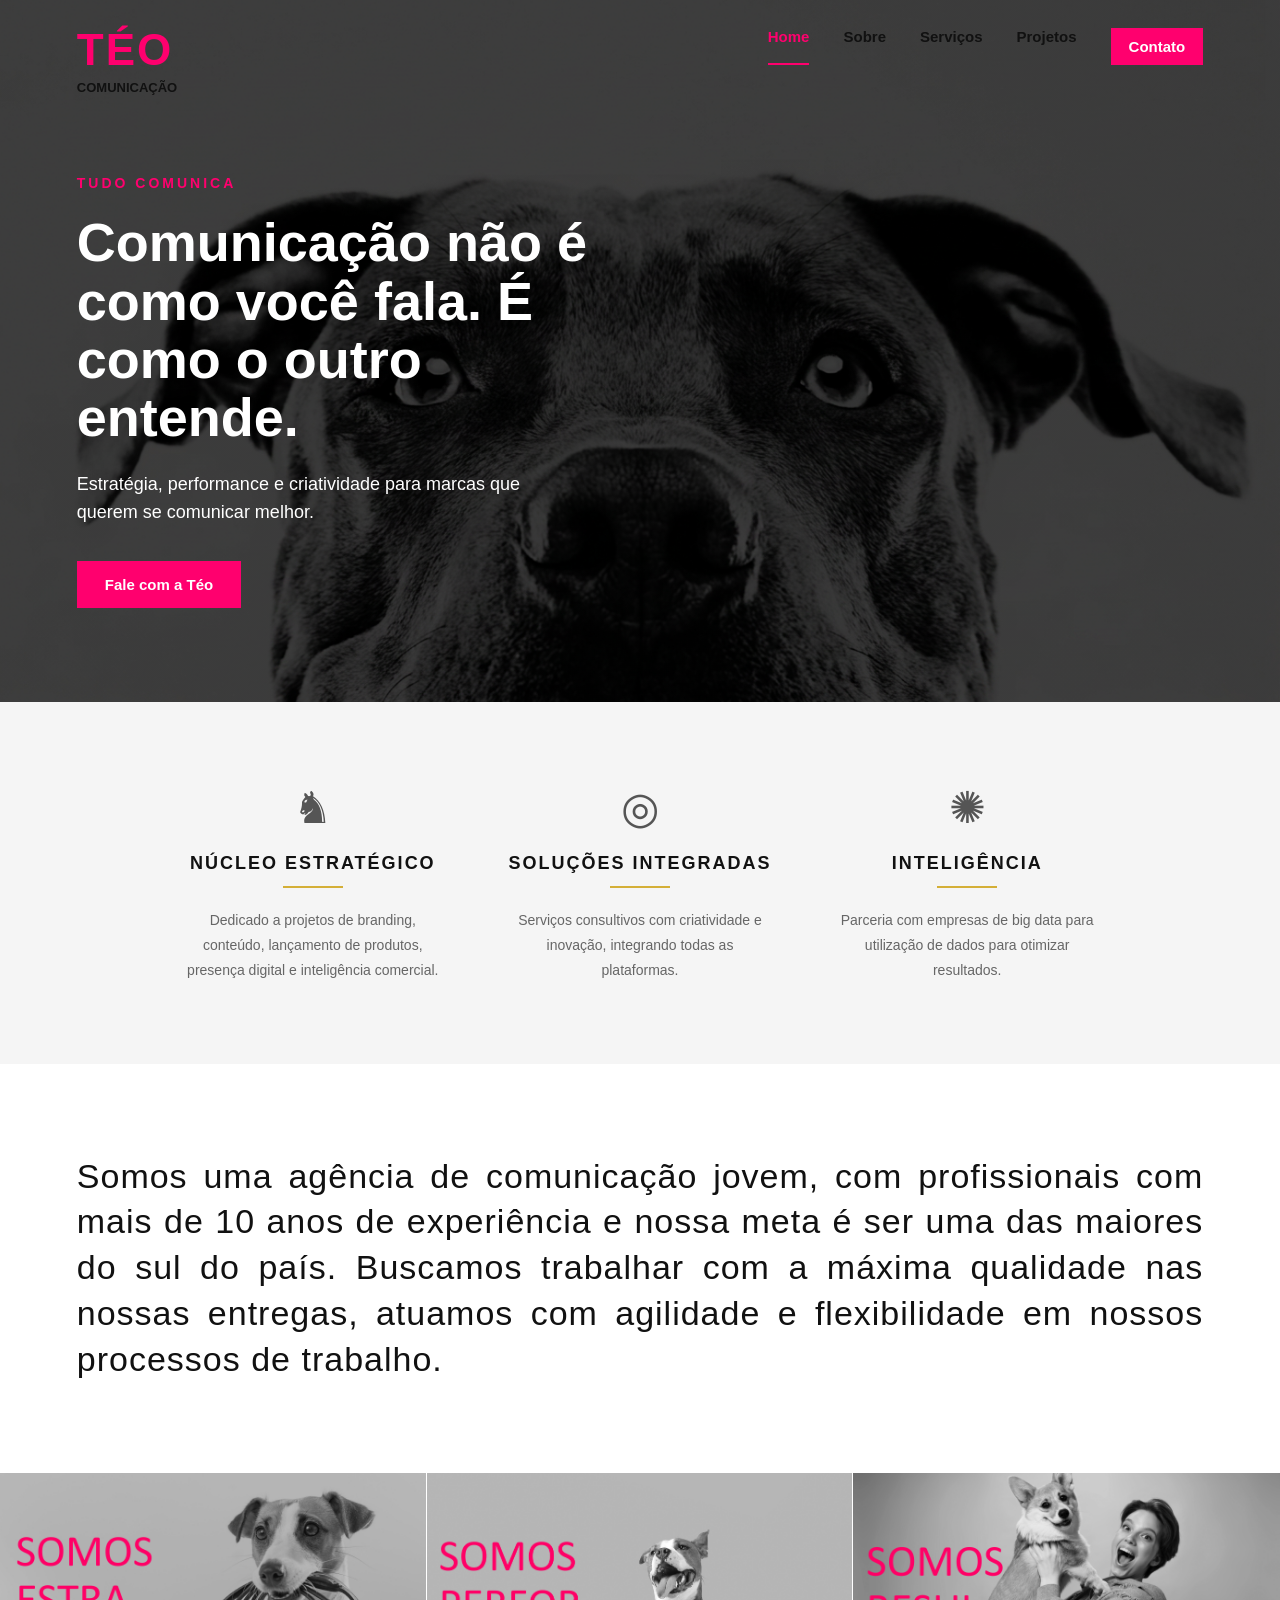
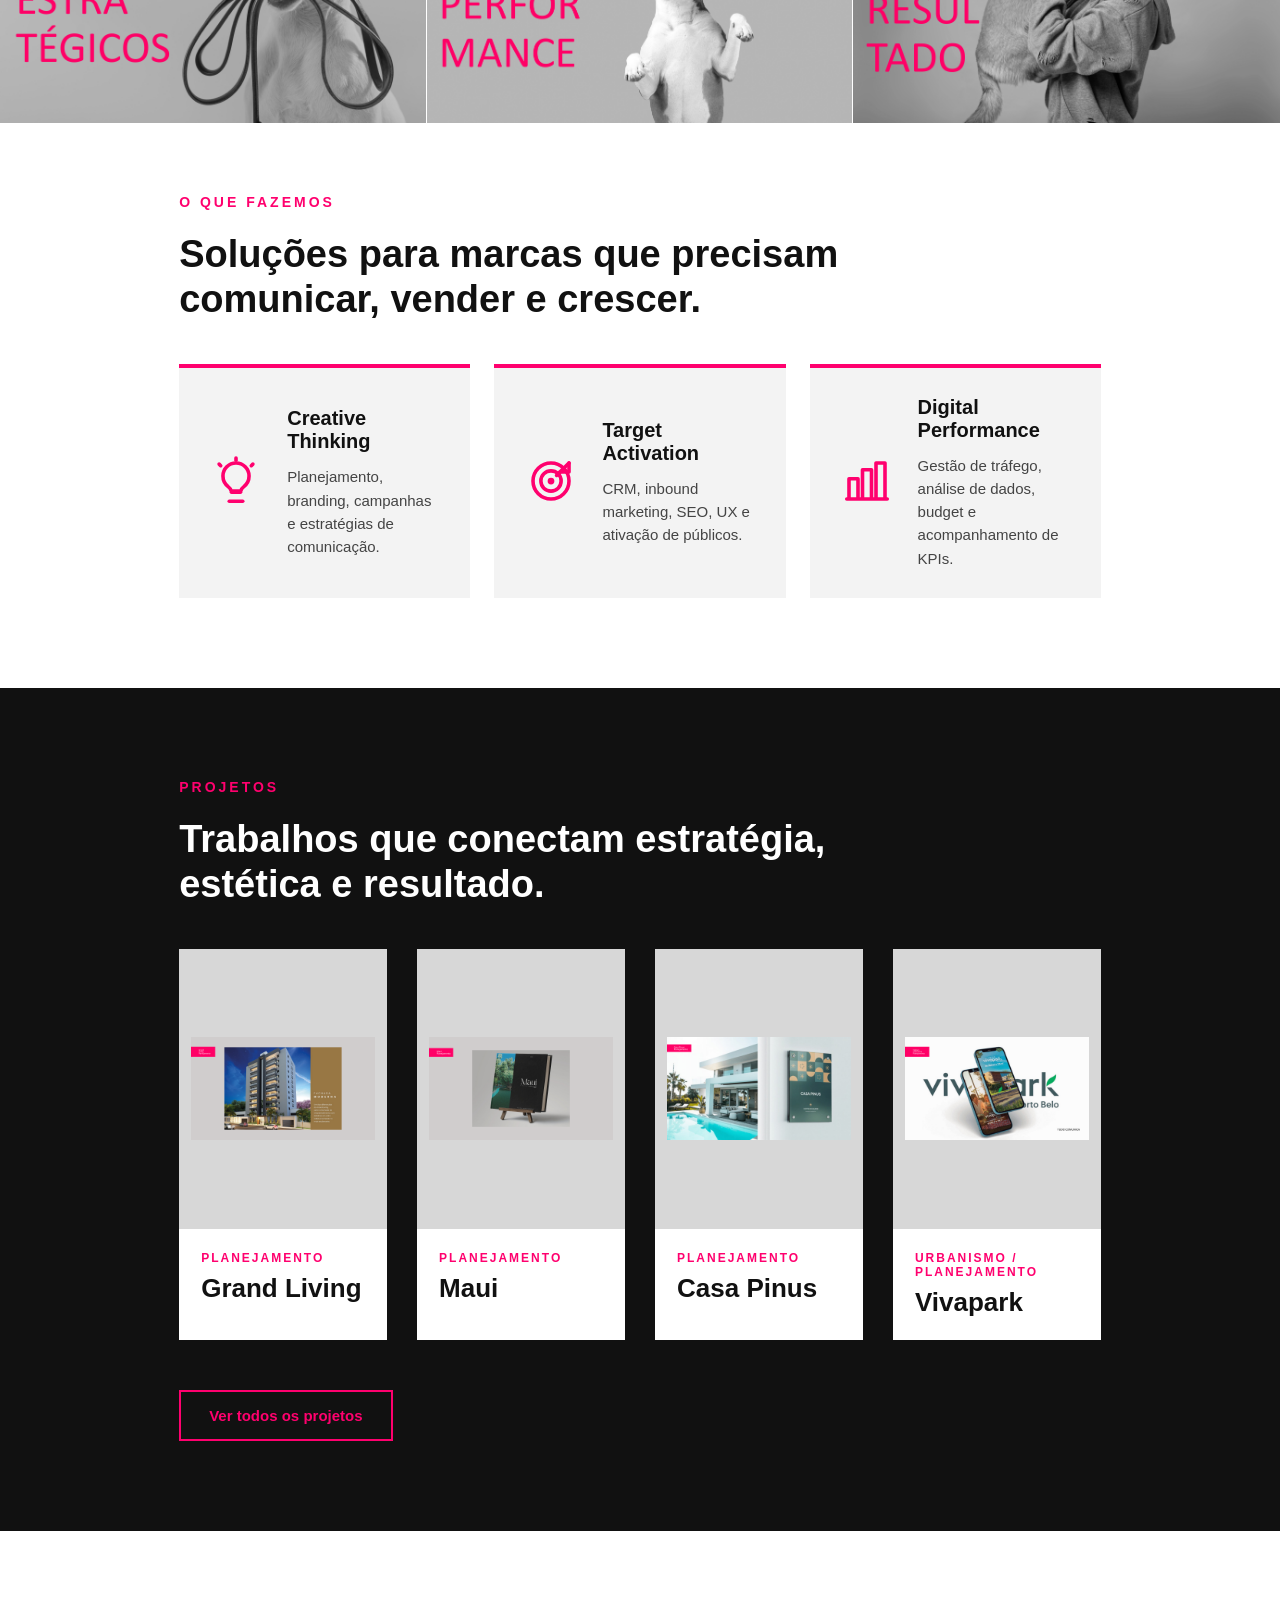
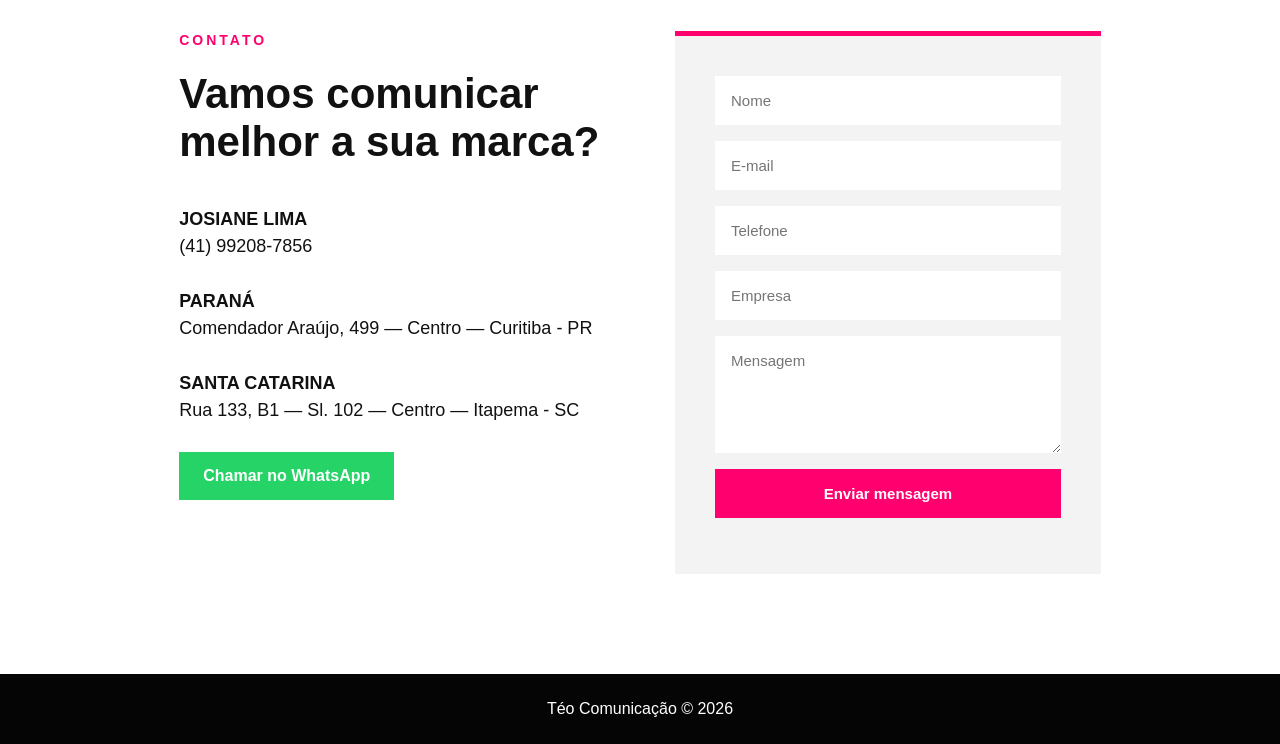
==== commit 58a75981: "style: ajusta contato, whatsapp e cta de projetos" ====
--- a/frontend/index.html
+++ b/frontend/index.html
@@ -19,7 +19,7 @@
       <a href="#quem-somos">Sobre</a>
       <a href="#servicos">Serviços</a>
       <a href="projetos.html" target="_blank">Projetos</a>
-      <a href="#contato">Contato</a>
+      <a href="#contato" class="menu-contact">Contato</a>
     </nav>
   </header>
 
@@ -230,6 +230,7 @@
             Rua 133, B1 — Sl. 102 — Centro — Itapema - SC
           </p>
         </div>
+        <a class="whatsapp-btn" href="https://wa.me/5541992087856" target="_blank">Chamar no WhatsApp</a>
       </div>
 
       <form class="contact-form" id="leadForm">
--- a/frontend/css/style.css
+++ b/frontend/css/style.css
@@ -59,6 +59,19 @@
   .menu a.active {
     color: #ff006e;
     border-bottom: 2px solid #ff006e;
+  }
+
+  .menu .menu-contact {
+    background: #ff006e;
+    color: #fff;
+    padding: 10px 18px;
+    border-bottom: none;
+  }
+  
+  .menu .menu-contact:hover {
+    background: #d9005d;
+    color: #fff;
+    border-bottom: none;
   }
   
   .hero {
@@ -390,6 +403,21 @@
     opacity: 0.7;
     cursor: not-allowed;
   }
+
+  .whatsapp-btn {
+    display: inline-block;
+    margin-top: 28px;
+    background: #25d366;
+    color: #fff;
+    text-decoration: none;
+    font-weight: 900;
+    padding: 15px 24px;
+    border-radius: 0;
+  }
+  
+  .whatsapp-btn:hover {
+    opacity: 0.9;
+  }
   
   .form-message {
     font-weight: 700;
@@ -434,9 +462,15 @@
     line-height: 1.6;
   }
   
-  .project-detail {
-    padding: 90px 14%;
-    border-bottom: 1px solid #eee;
+  .project-detail:last-of-type {
+    border-bottom: none;
+  }
+
+  .cta {
+    padding: 100px 14%;
+    background: #ff006e;
+    color: #fff;
+    margin-top: 40px;
   }
   
   .project-title {
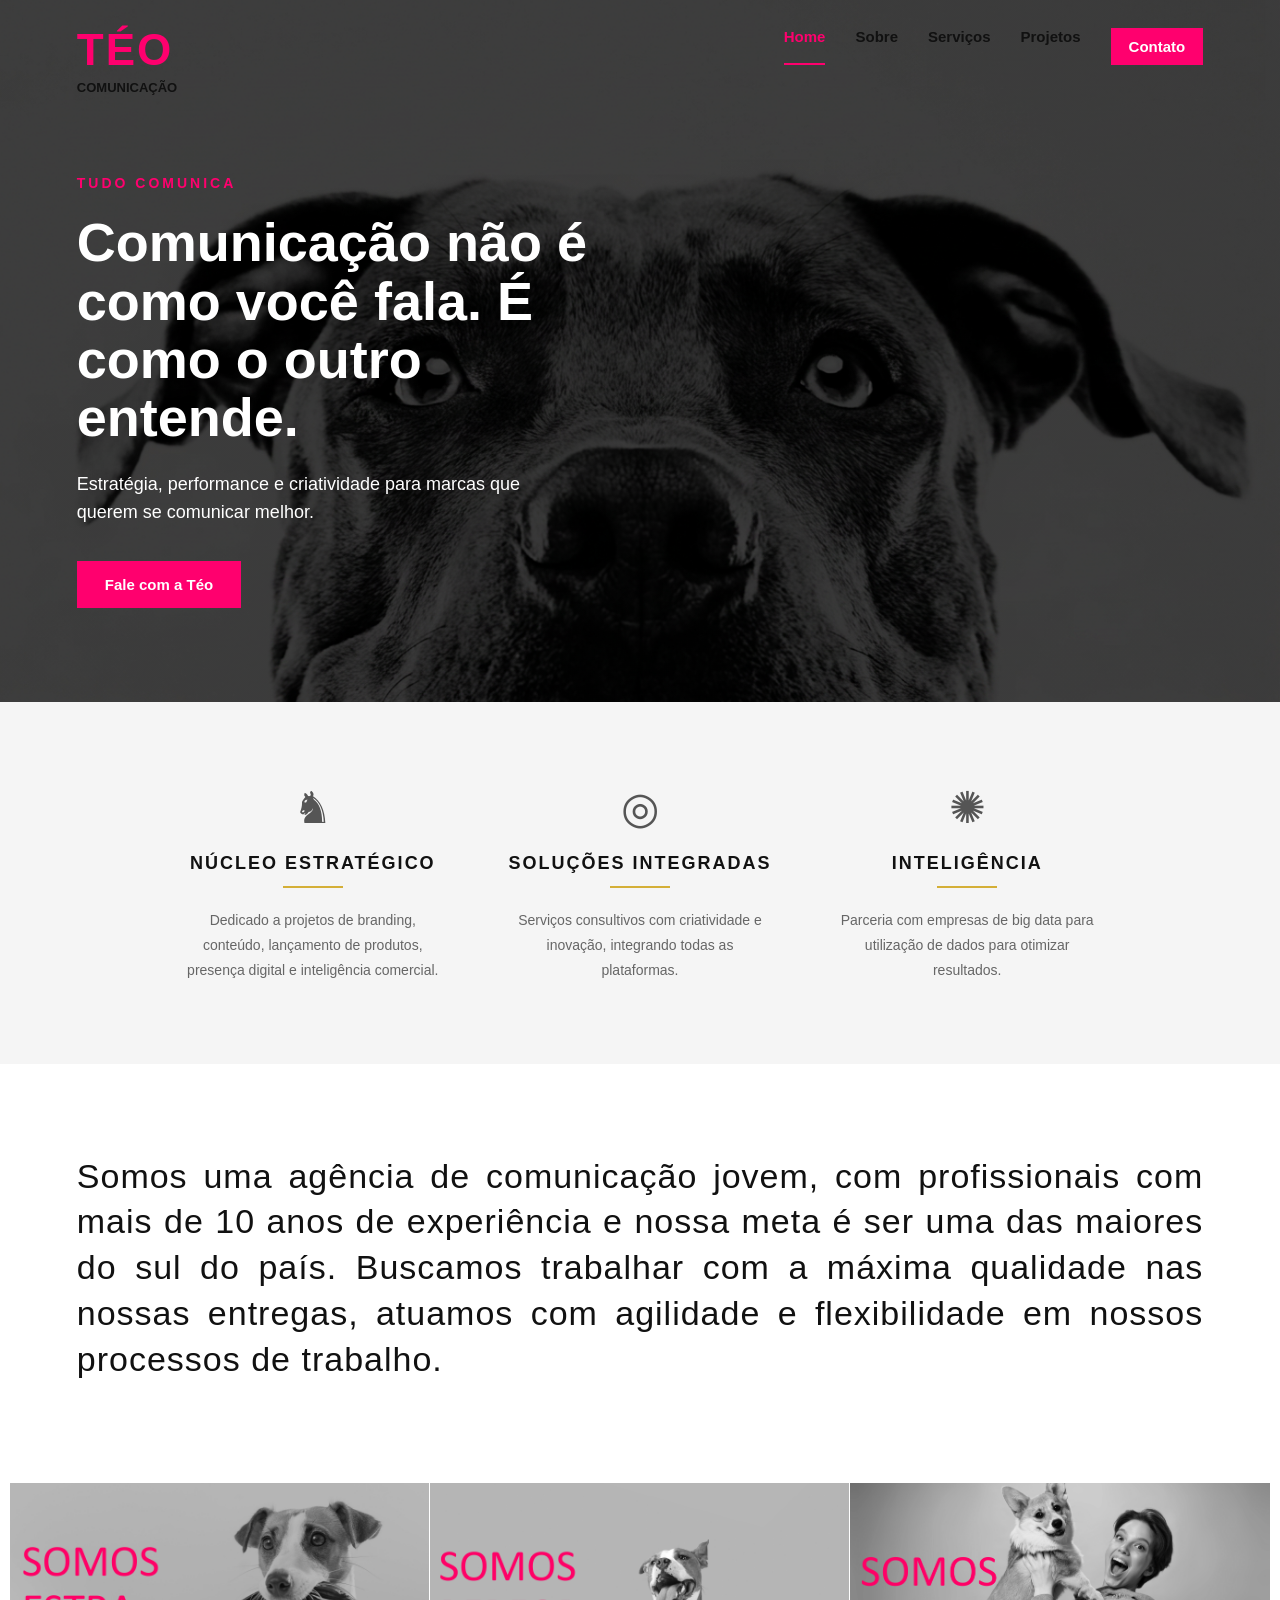
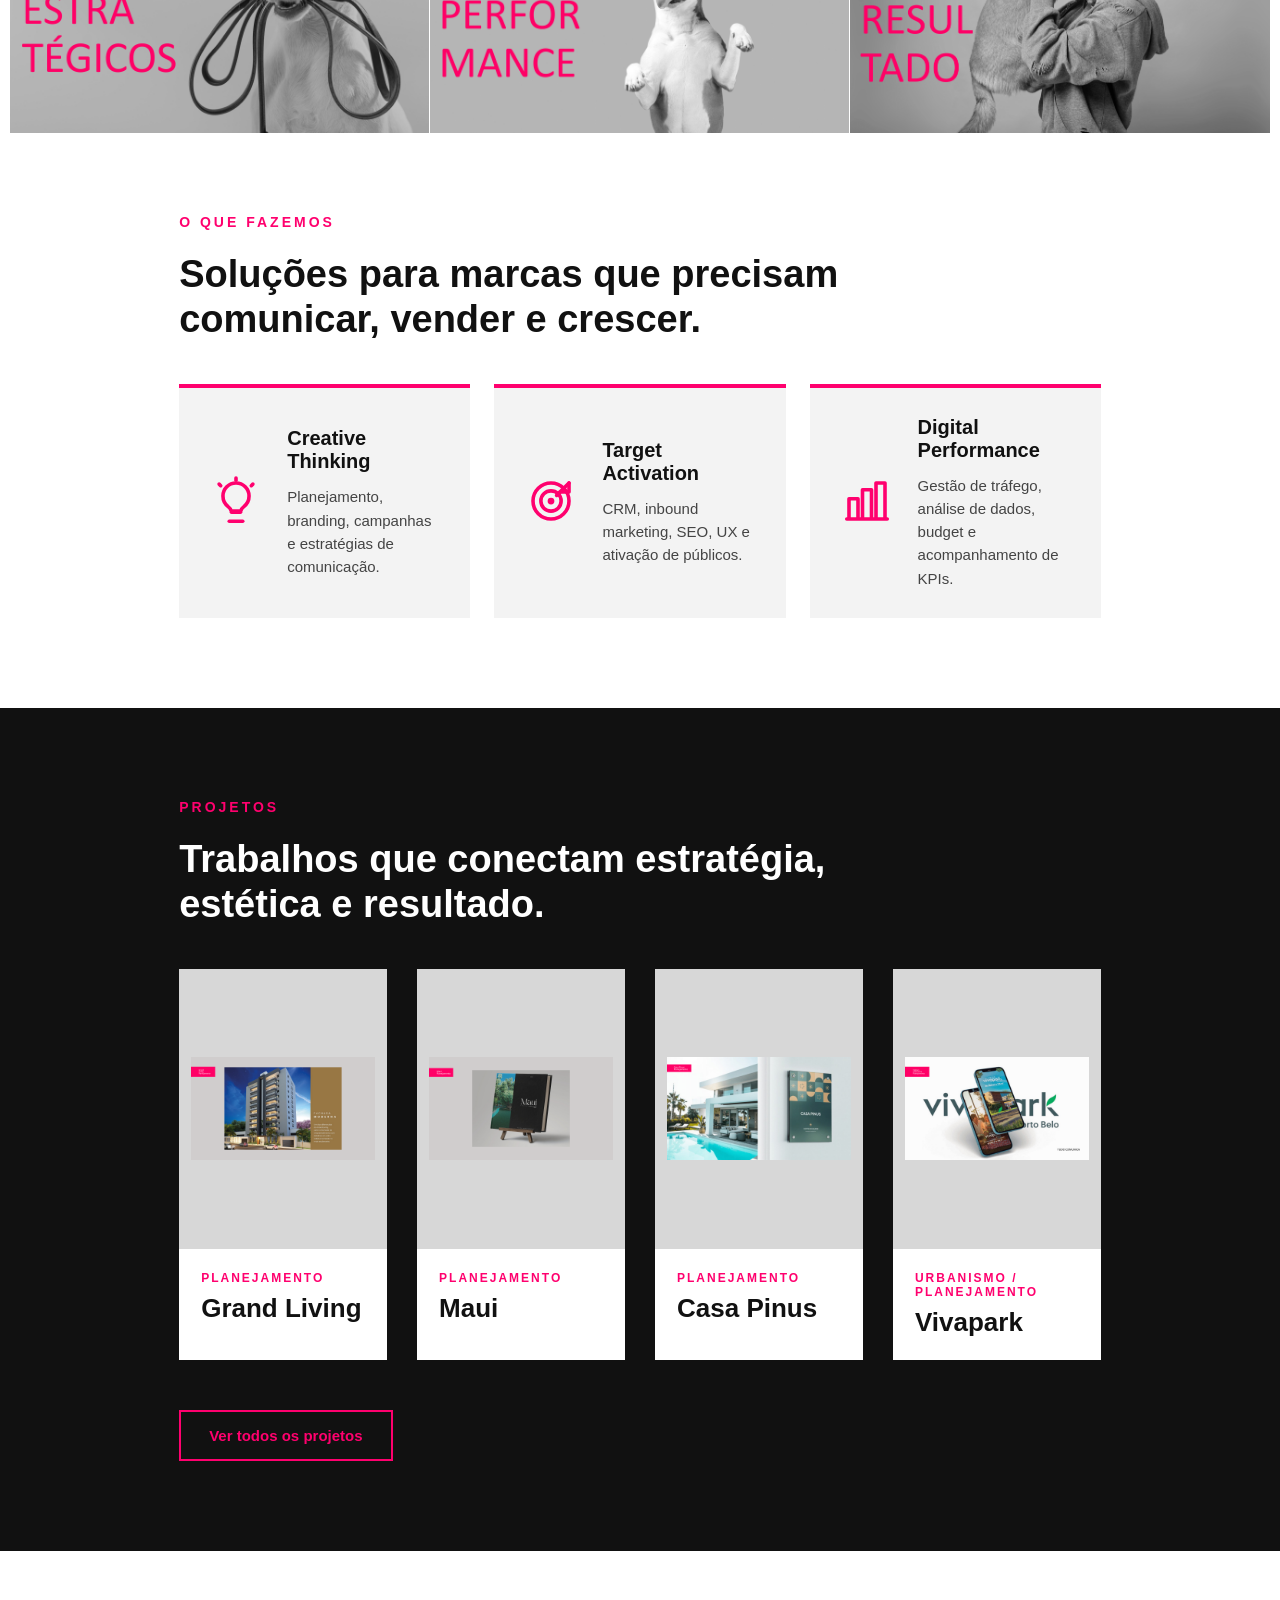
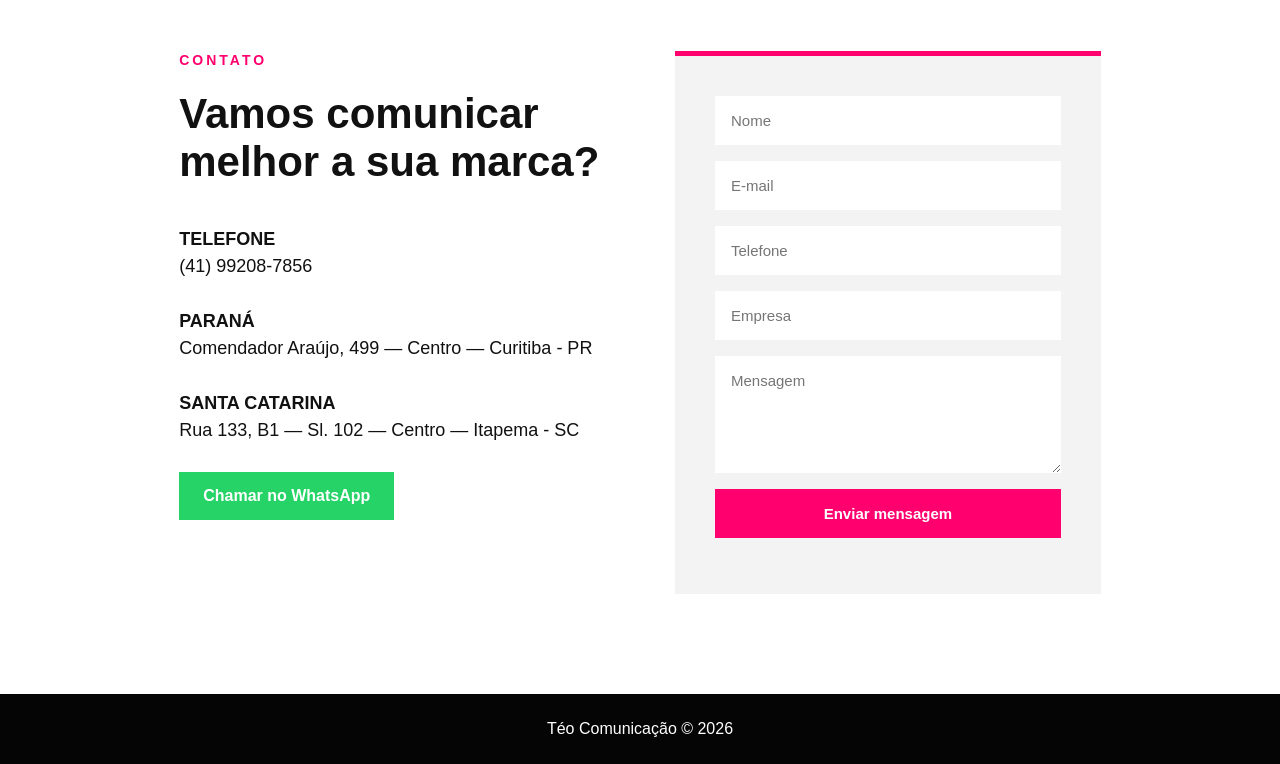
==== commit 65f33edf: "corrigindo margem da classe .somos-grid" ====
--- a/frontend/index.html
+++ b/frontend/index.html
@@ -216,7 +216,7 @@
 
         <div class="contact-details">
           <p>
-            <strong>Josiane Lima</strong><br>
+            <strong>Telefone</strong><br>
             (41) 99208-7856
           </p>
 
--- a/frontend/css/style.css
+++ b/frontend/css/style.css
@@ -26,6 +26,16 @@
     justify-content: space-between;
     align-items: flex-start;
   }
+
+  .header .container {
+    display: flex;
+    justify-content: space-between;
+    align-items: center;
+  }
+
+  .brand {
+    margin-right: 60px;
+  }
   
   .brand h1 {
     color: #ff006e;
@@ -44,7 +54,8 @@
   
   .menu {
     display: flex;
-    gap: 34px;
+    gap: 30px;
+    margin-left: auto;
   }
   
   .menu a {
@@ -166,6 +177,7 @@
     display: grid;
     grid-template-columns: repeat(3, 1fr);
     background: #d9d9d9;
+    margin: 10px;
   }
   
   .somos-card {
@@ -270,6 +282,12 @@
     font-size: 14px;
     color: #666;
     line-height: 1.8;
+  }
+
+  .container {
+    max-width: 1200px;
+    margin: 0 auto;
+    padding: 0 20px;
   }
   
   .projects-preview {
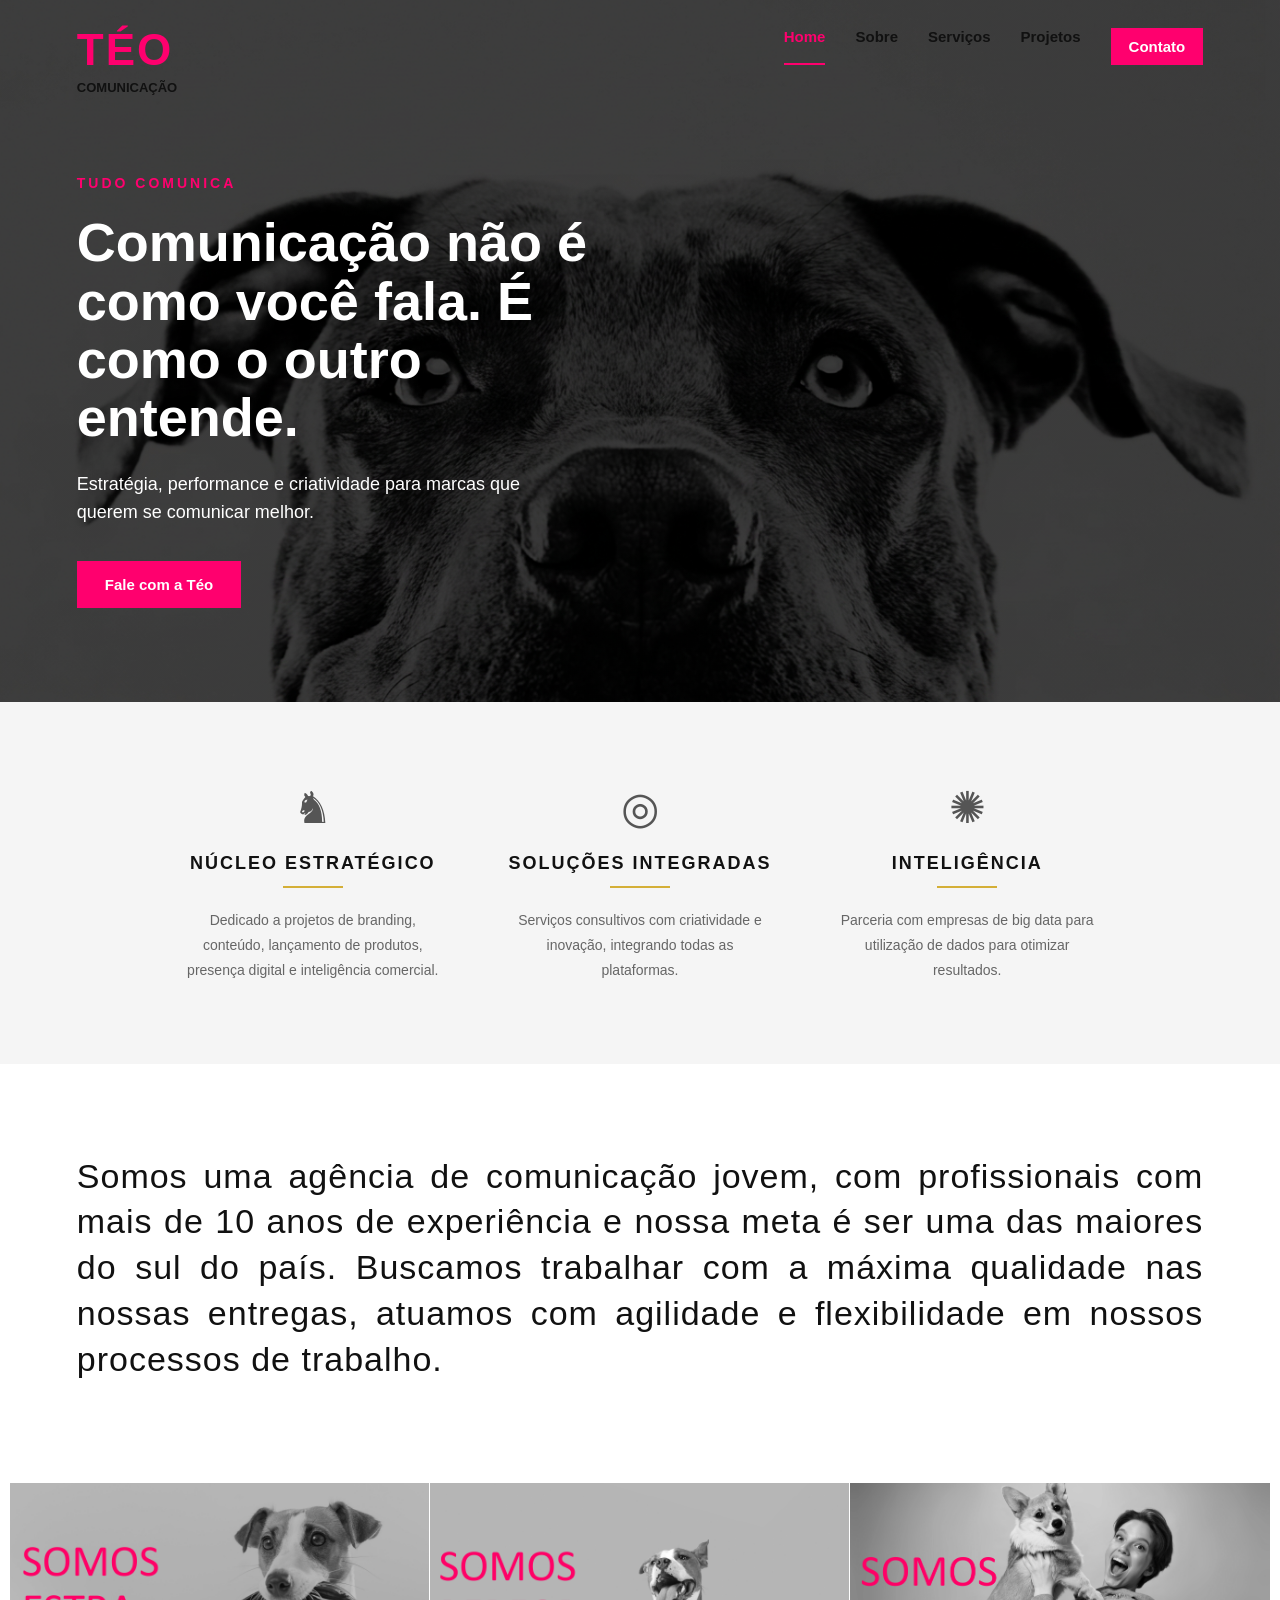
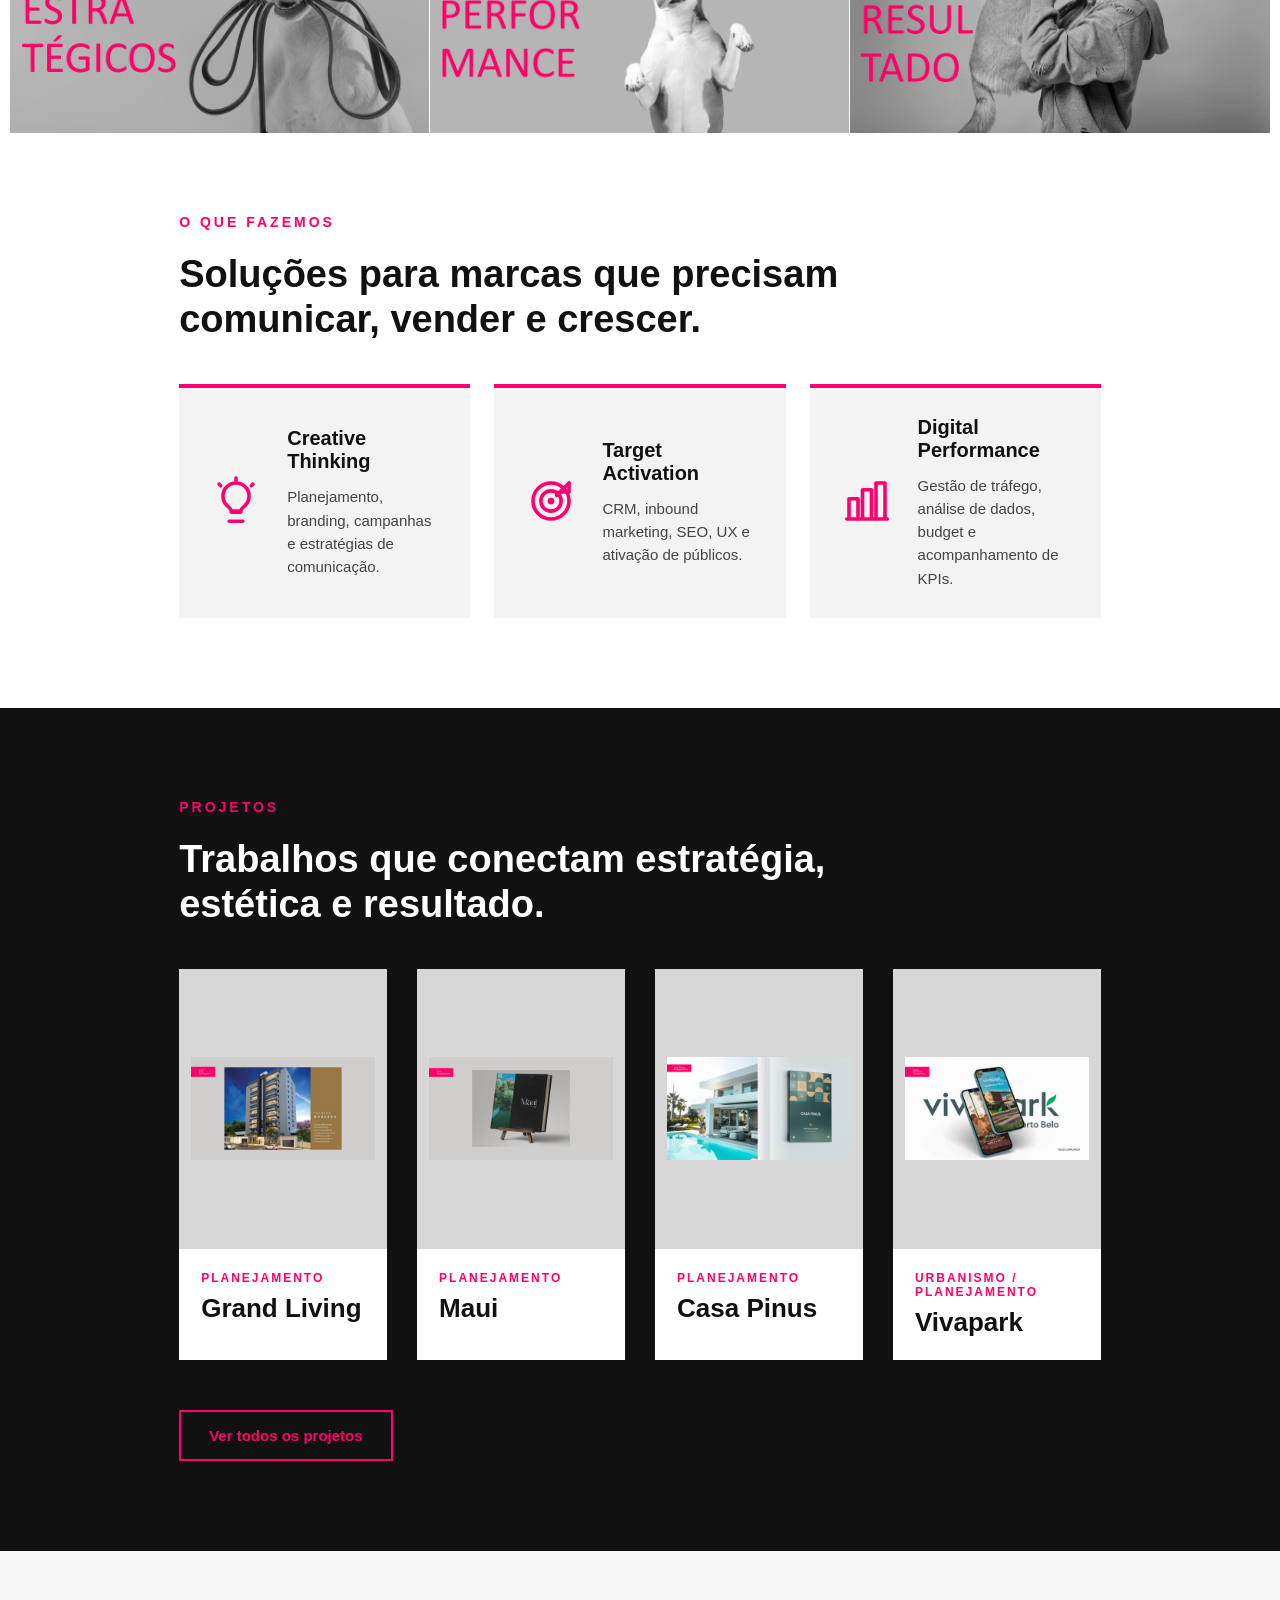
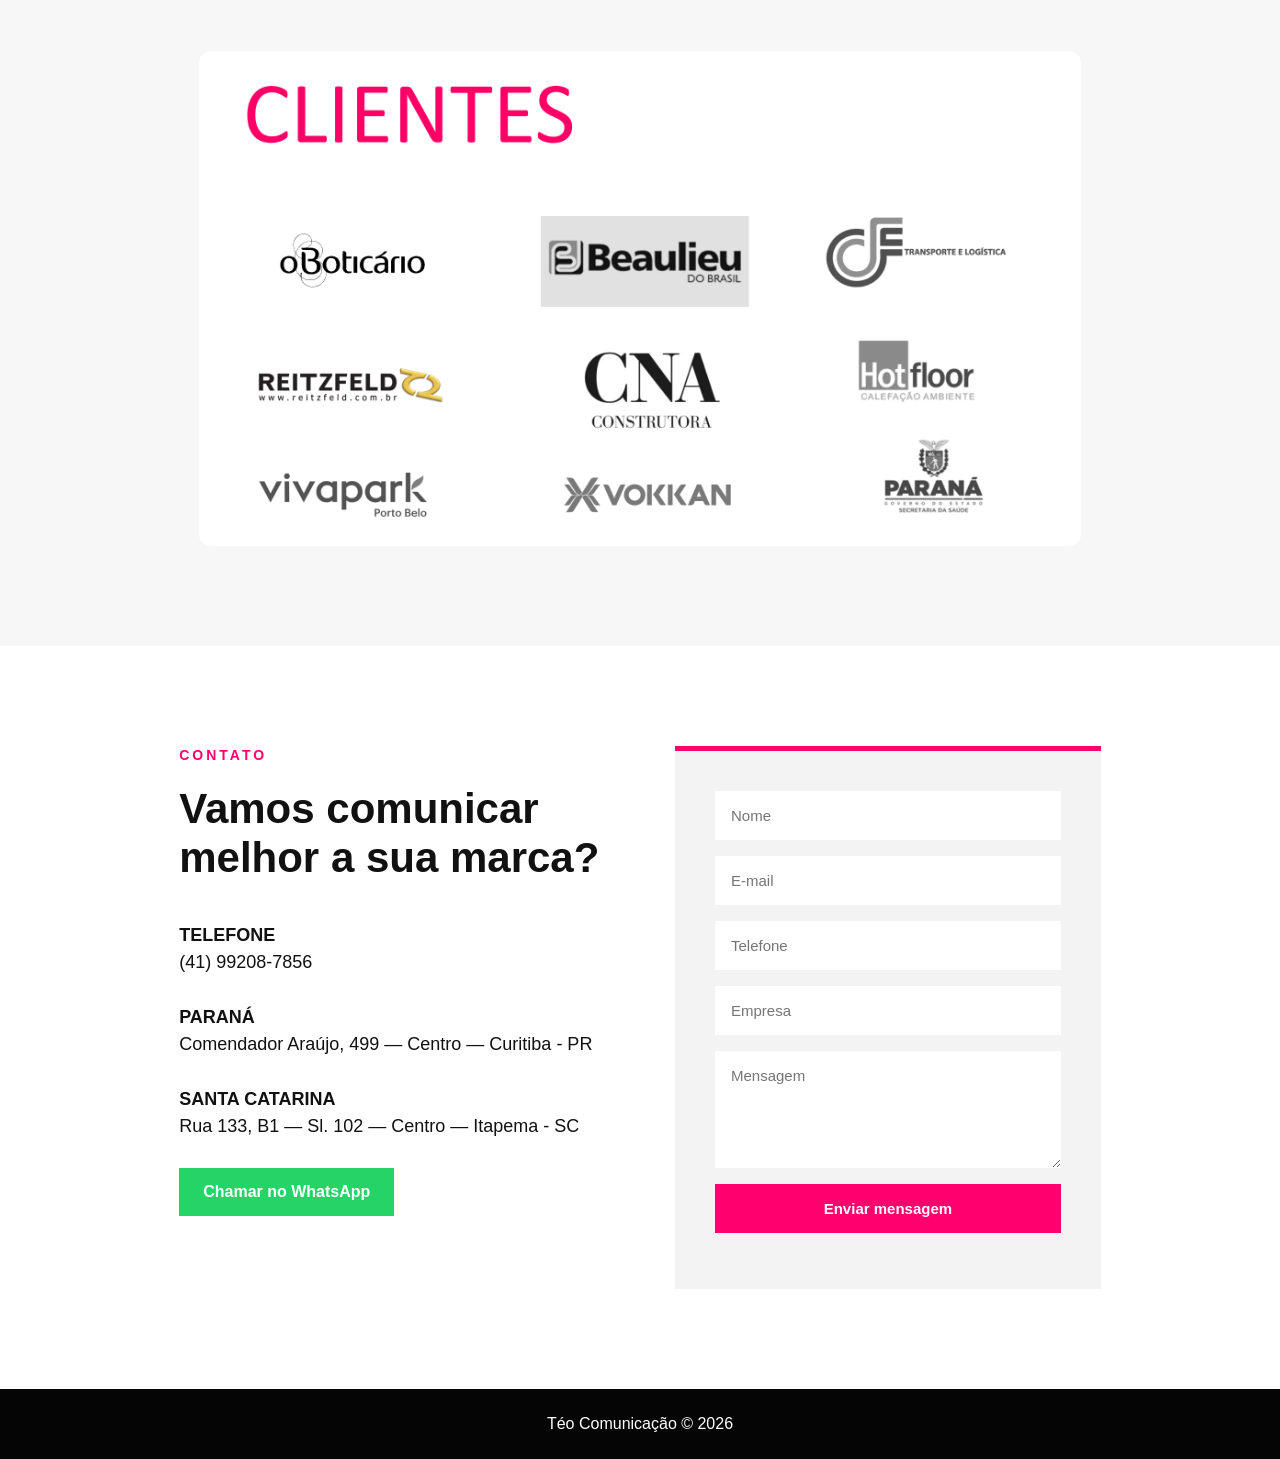
==== commit 27852069: "adicionando sessao clientes" ====
--- a/frontend/index.html
+++ b/frontend/index.html
@@ -208,6 +208,17 @@
       <a href="projetos.html" class="btn-secondary">Ver todos os projetos</a>
     </section>
 
+    <section class="clientes">
+      <div class="container">
+      
+    
+        <div class="clientes-image">
+          <img src="assets/imagens/clientes.png" alt="Clientes Téo Comunicação">
+        </div>
+    
+      </div>
+    </section>
+
     <section class="contact-section" id="contato">
       <div class="contact-info">
         <span class="section-tag">Contato</span>
--- a/frontend/css/style.css
+++ b/frontend/css/style.css
@@ -641,4 +641,41 @@
     .project-card img {
       height: 240px;
     }
-  }+  }
+
+  /* CLIENTES */
+
+.clientes {
+  padding: 100px 14%;
+  background: #f7f7f7;
+  text-align: center;
+}
+
+.clientes h2 {
+  font-size: 36px;
+  margin: 20px 0 40px;
+  color: #111;
+}
+
+.clientes-image {
+  display: flex;
+  justify-content: center;
+  align-items: center;
+}
+
+.clientes-image img {
+  max-width: 100%;
+  height: auto;
+  border-radius: 12px;
+}
+
+/* RESPONSIVO */
+@media (max-width: 768px) {
+  .clientes {
+    padding: 60px 20px;
+  }
+
+  .clientes h2 {
+    font-size: 26px;
+  }
+}
